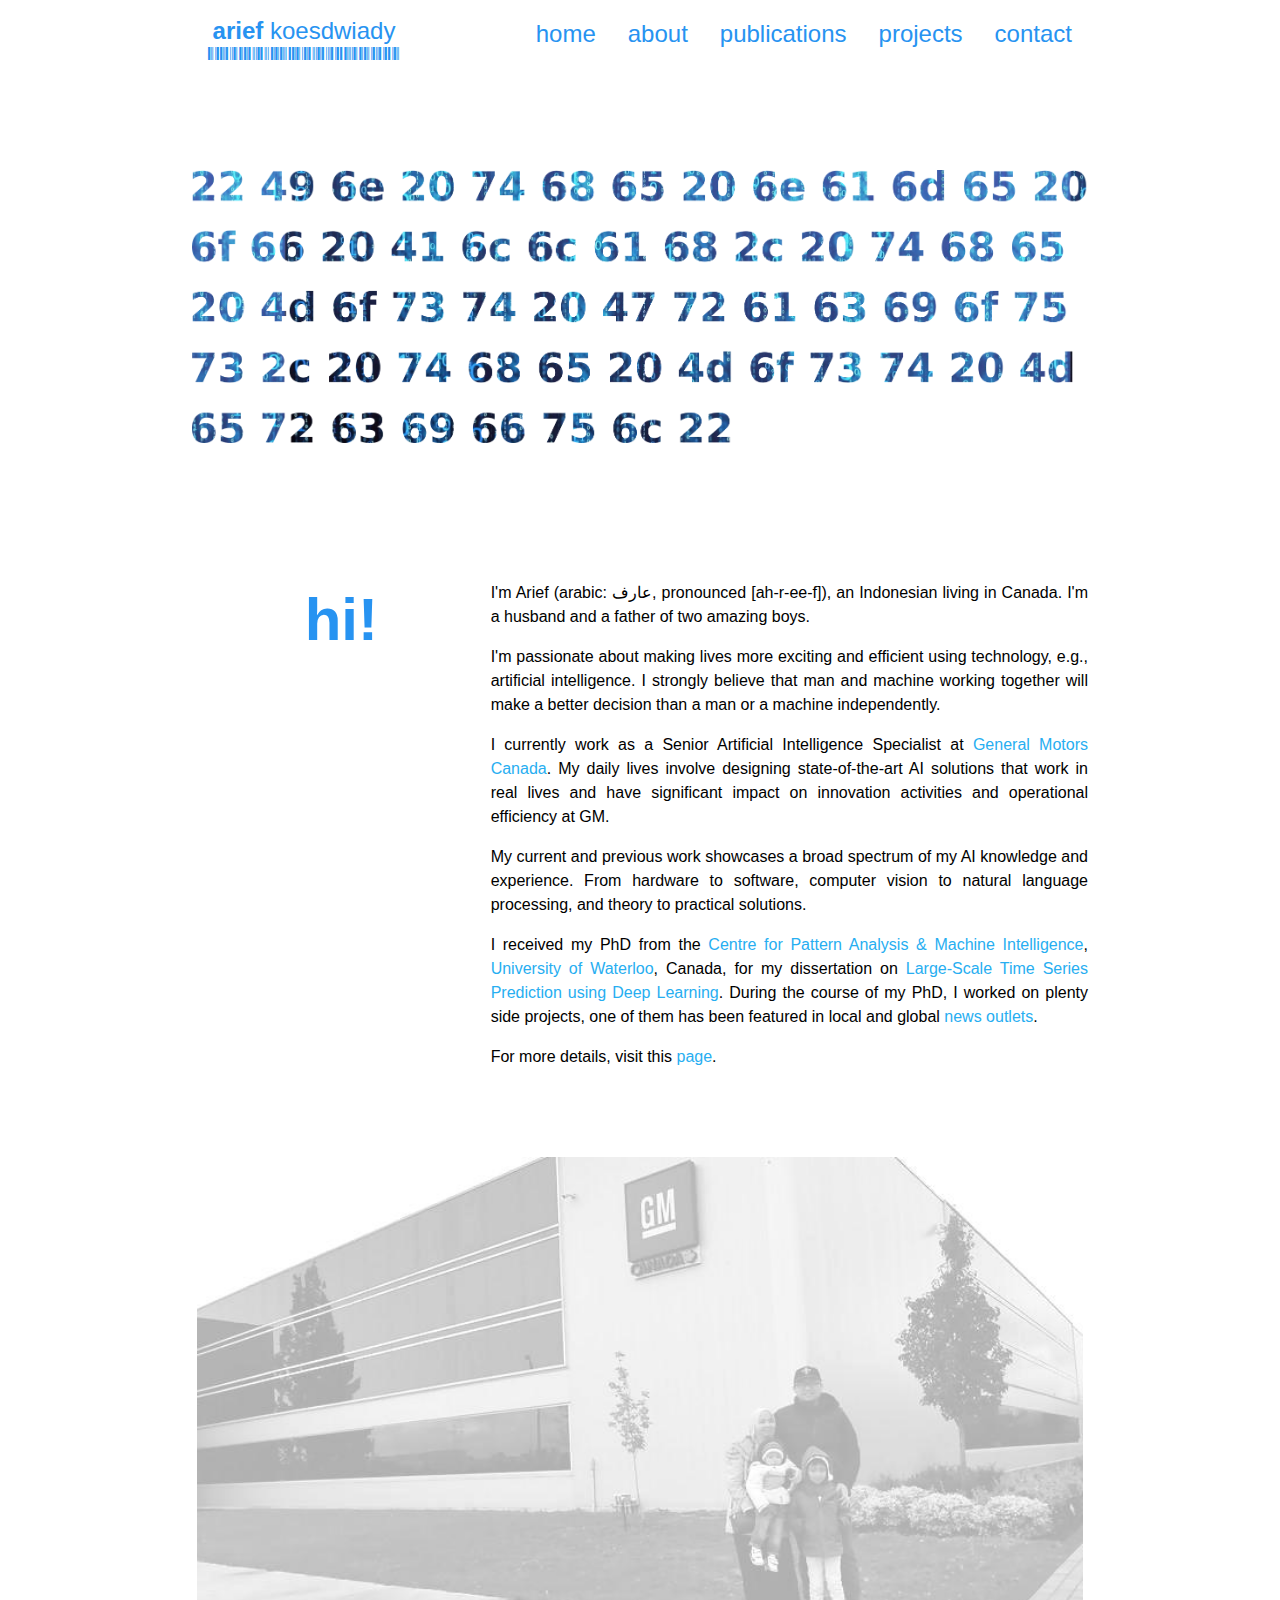
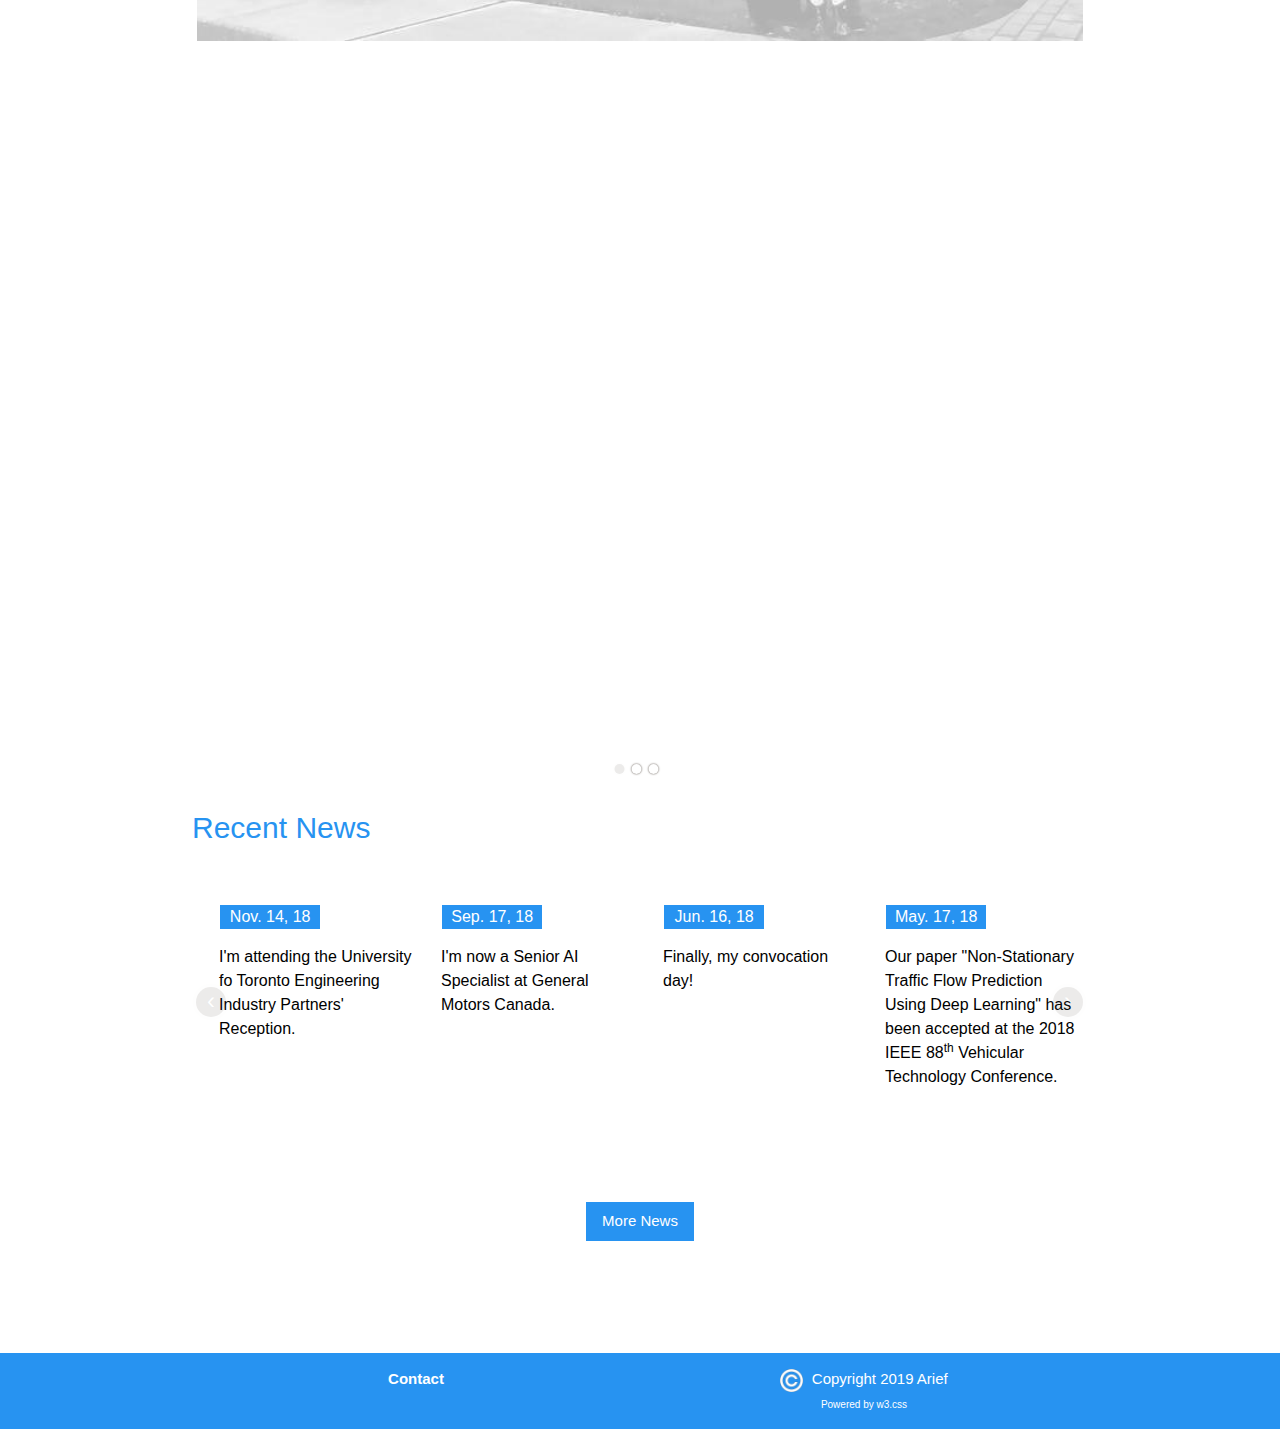
==== index.html @ 3acedc6a "added carousel" ====
<!DOCTYPE html>
<html lang="en">
<title>Arief's Personal Site</title>
<meta charset="UTF-8">
<meta content="width=device-width, initial-scale=1" name="viewport">
<link href="assets/img/pi.png" rel="icon">
<link href="assets/css/w3.css" rel="stylesheet">
<link href="assets/css/w3-theme-black.css" rel="stylesheet">
<link href="https://fonts.googleapis.com/css?family=Roboto+Condensed" rel="stylesheet">
<link crossorigin="anonymous" href="https://use.fontawesome.com/releases/v5.8.1/css/all.css"
      integrity="sha384-50oBUHEmvpQ+1lW4y57PTFmhCaXp0ML5d60M1M7uH2+nqUivzIebhndOJK28anvf" rel="stylesheet">
<link href="https://fonts.googleapis.com/css?family=Libre+Barcode+39" rel="stylesheet">
<link href="assets/css/jcarousel.responsive.css" rel="stylesheet">
<script type="text/javascript" src="assets/js/jquery.js"></script>
<script type="text/javascript" src="assets/js/jquery.jcarousel.min.js"></script>
<script type="text/javascript" src="assets/js/jcarousel.responsive.js"></script>
<style>
    html, body, h1, h2, h3, h4, h5, h6 {
        font-family: 'Montserrat', sans-serif;
    }

    body, html {
        height: 100%;
    }

    #logo {
        font-family: 'Libre Barcode 39', cursive;
    }

    #more {
        display: none;
    }

    .mySlides {
        display: none
    }
</style>

<body>

<div class="w3-top">
    <div class="w3-bar w3-theme-white w3-top w3-center w3-xlarge" style="height: 50pt">
        <a class="w3-bar-item w3-button w3-right hide-logo w3-hover-myblue4 w3-large w3-theme-white"
           href="javascript:void(0)" onclick="w3_open()" style="padding-top:12pt;"><i class="fas fa-bars"></i></a>
        <a class="w3-bar-item w3-button w3-theme-white w3-hover-myblue4 w3-xlarge" href="index.html"
           style="padding-top:10pt"><strong>arief</strong> koesdwiady
            <div id="logo" style="display: block; margin-top: -6pt">arief koesdwiady</div>
        </a>
        <a class="w3-bar-item w3-button hide-nav w3-hover-myblue4" href="contact.html"
           style="float:right; padding-top:12pt;">contact</a>
        <a class="w3-bar-item w3-button hide-nav w3-hover-myblue4" href="projects.html"
           style="float:right; padding-top:12pt;">projects</a>
        <a class="w3-bar-item w3-button hide-nav w3-hover-myblue4" href="publications.html"
           style="float:right; padding-top:12pt;">publications</a>
        <a class="w3-bar-item w3-button hide-nav w3-hover-myblue4 " href="about.html"
           style="float:right; padding-top:12pt;">about</a>
        <a class="w3-bar-item w3-button hide-nav w3-hover-myblue4 w3-myblue2" href="index.html"
           style="float:right; padding-top:12pt;">home</a>

    </div>
</div>

<nav class="w3-sidebar w3-bar-block w3-collapse w3-large w3-theme-whiteonblue w3-animate-left" id="mySidebar"
     style="z-index: 2">
    <a class="w3-right w3-xlarge w3-padding-large" href="javascript:void(0)" onclick="w3_close()" title="Close Menu">
        <i class="fas fa-times" style="color: white"></i>
    </a>
    <a class="w3-bar-item w3-button w3-hover-myblue4 w3-myblue2" href="index.html">home</a>
    <a class="w3-bar-item w3-button w3-hover-myblue4" href="about.html">about</a>
    <a class="w3-bar-item w3-button w3-hover-myblue4" href="publications.html">publications</a>
    <a class="w3-bar-item w3-button w3-hover-myblue4" href="projects.html">projects</a>
    <a class="w3-bar-item w3-button w3-hover-myblue4" href="contact.html">contact</a>
    <p class="w3-small" style="text-align: center; position:absolute; bottom:15%">
        <!--<strong style="margin-left:15px">Contact</strong><br><br>-->
        <a href="https://www.linkedin.com/in/ariefbarkahkoesdwiady/"><i class="fab fa-linkedin fa-2x"
                                                                        style="margin-left:30px;margin-right:15px"></i></a>
        <a href="https://www.facebook.com/abekatech"><i class="fab fa-facebook-square fa-2x"
                                                        style="margin-right:15px"></i></a>
        <a href="https://www.instagram.com/ariefbarkah/"><i class="fab fa-instagram fa-2x"
                                                            style="margin-right:15px"></i></a>
        <a href="mailto:arief.koesdwiady@gm.com?Subject=From%20the%20website"><i class="fas fa-envelope-square fa-2x"
                                                                                 style="margin-right:15px"></i></a>
        <br>
        <br>
    </p>
    <p class="w3-small" style="text-align: center; position:absolute; bottom:10%;">
        <img alt="copyright" src="assets/img/copyright.png" style="width: 5%; margin-right:5px;">
        Copyright 2019 arief<br>
        <a class="w3-tiny" href="https://www.w3schools.com/w3css/default.asp" style="text-decoration: none"
           target="_blank">
            Powered by w3.css</a>
    </p>
</nav>

<div class="w3-overlay w3-hide-large" id="myOverlay" onclick="w3_close()" style="cursor:pointer"
     title="close side menu">
</div>

<!--<div class="hero-image">-->
<!--&lt;!&ndash;<div class="hero-text">&ndash;&gt;-->
<!--&lt;!&ndash;&lt;!&ndash;<h1 id="banner" style="color: white"><strong>ARIEF KOESDWIADY</strong> </h1>&ndash;&gt;&ndash;&gt;-->
<!--&lt;!&ndash;<p id="binary">&ndash;&gt;-->
<!--&lt;!&ndash;<a href="http://www.unit-conversion.info/texttools/hexadecimal/" style="text-decoration: none" target="_blank">&ndash;&gt;-->
<!--&lt;!&ndash;22 49 6e 20 74 68 65 20 6e 61 6d 65 20 6f 66 20 41 6c 6c 61 <br>&ndash;&gt;-->
<!--&lt;!&ndash;68 2c 20 74 68 65 20 4d 6f 73 74 20 47 72 61 63 69 6f 75 73<br>&ndash;&gt;-->
<!--&lt;!&ndash;2c 20 74 68 65 20 4d 6f 73 74 20 4d 65 72 63 69 66 75 6c 22&ndash;&gt;-->
<!--&lt;!&ndash;</a>&ndash;&gt;-->
<!--&lt;!&ndash;</p>&ndash;&gt;-->
<!--&lt;!&ndash;</div>&ndash;&gt;-->
<!--</div>-->

<div class="w3-main">

    <!--<div class="w3-row">-->
    <div class="w3-row w3-container">
        <div class="w3-image" style="margin-top: 10%; margin-bottom: 10%">
            <img alt="bismillah" class="hero-background" src="./assets/img/bismillah.png" style="padding-top: 60pt">
        </div>
        <!--<div class="hero-image w3-margin-top">-->
        <!--</div>-->
    </div>
    <!--</div>-->


    <div class="w3-row w3-justify">
        <div class="w3-container">
            <div class="w3-row w3-padding-32">
                <div class="w3-col m4 l4">
                    <h1 class="w3-myblue2" style="font-size: 400%; text-align: center"><strong>hi!</strong></h1>
                </div>

                <div class="w3-col m8 8">
                    <p style="font-size: 16px">
                        I'm Arief (arabic: عارف, pronounced [ah-r-ee-f]), an Indonesian living in Canada. I'm a husband
                        and a
                        father of two amazing boys.
                    </p>
                    <p style="font-size: 16px">
                        I'm passionate about making lives more exciting and efficient using technology, e.g., artificial
                        intelligence.
                        I strongly believe that man and machine working together will make a better decision than a man
                        or a
                        machine independently.
                    </p>
                    <p style="font-size: 16px">
                        I currently work as a Senior Artificial Intelligence Specialist at <a class="w3-myblue3"
                                                                                              href="https://www.gm.ca/en/home.html"
                                                                                              style="text-decoration: none"
                                                                                              target=”_blank”>General
                        Motors
                        Canada</a>.
                        My daily lives involve designing state-of-the-art AI solutions that work in real lives and have
                        significant impact on innovation activities and operational efficiency at GM.
                    </p>
                    <p style="font-size: 16px">
                        My current and previous work showcases a broad spectrum of my AI knowledge and experience. From
                        hardware
                        to software, computer vision to natural language processing, and theory to practical solutions.
                    </p>
                    <p style="font-size: 16px">
                        I received my PhD from the <a class="w3-myblue3"
                                                      href="https://uwaterloo.ca/centre-pattern-analysis-machine-intelligence/"
                                                      style="text-decoration: none" target=”_blank”>Centre for Pattern
                        Analysis
                        & Machine Intelligence</a>, <a class="w3-myblue3" href="https://uwaterloo.ca/"
                                                       style="text-decoration: none" target=”_blank”>University of
                        Waterloo</a>,
                        Canada, for my dissertation on <a class="w3-myblue3"
                                                          href="https://uwspace.uwaterloo.ca/handle/10012/13168"
                                                          style="text-decoration: none" target=”_blank”>
                        Large-Scale Time Series
                        Prediction using Deep Learning</a>.
                        During the course of my PhD, I worked on plenty side projects, one of them has been featured in
                        local
                        and global <a class="w3-myblue3"
                                      href="http://www.google.com/search?q=arief+koesdwiady+distracted+driving"
                                      style="text-decoration: none" target=”_blank”>news outlets</a>.
                    </p>
                    <p style="font-size: 16px">
                        For more details, visit this <a class="w3-myblue3" href="about.html"
                                                        style="text-decoration: none">page</a>.
                    </p>
                </div>
            </div>
        </div>
    </div>
    <!--<div class="w3-row w3-justify">-->
    <!--<div class="w3-container">-->
    <!--<div class="w3-content w3-section" style="max-width:500px; margin-top: 10%; margin-bottom: 10%">-->
    <!--<img class="mySlides" src="assets/img/at_gm_edited.jpg" style="height:300px">-->
    <!--<img class="mySlides" src="assets/img/arief_edited.jpg" style="height:300px">-->
    <!--<img class="mySlides" src="assets/img/arief2.jpg" style="height:300px">-->
    <!--</div>-->
    <!--</div>-->
    <!--</div>-->
    <div class="w3-container">
        <div class="jcarousel-wrapper" id="heroes">
            <div class="jcarousel" id="heroes2">
                <ul>
                    <li><img src="assets/img/at_gm_edited.jpg" style="width: 100%; height:auto;margin-left: auto;margin-right: auto;" alt=""></li>
                    <li><img src="assets/img/salju.jpg" style="width: 100%; height:auto;margin-left: auto;margin-right: auto;" alt=""></li>
                    <li><img src="assets/img/abk_guitar.png" style="width: 100%; height:auto;margin-left: auto;margin-right: auto;" alt=""></li>
                </ul>
            </div>
            <!--<a href="#" class="jcarousel-control-prev">&lsaquo;</a>-->
            <!--<a href="#" class="jcarousel-control-next">&rsaquo;</a>-->

            <p class="jcarousel-pagination"></p>
        </div>

    </div>
    <div class="w3-container w3-padding-32">
        <h2 class="my-h2 w3-myblue2">Recent News</h2>
        <div class="jcarousel-wrapper" id="news">
            <div class="jcarousel">
                <ul>
                    <li>
                        <p style="padding-left: 6%"><span class="news-date" style="font-size: 16px">Nov. 14, 18</span></p>
                        <p class="news-content" style="font-size: 16px">I'm attending the University fo Toronto Engineering Industry Partners' Reception.</p>
                    <li>
                        <p style="padding-left: 6%"><span class="news-date" style="font-size: 16px">Sep. 17, 18</span></p>
                        <p class="news-content" style="font-size: 16px">I'm now a Senior AI Specialist at General Motors Canada.</p>
                    </li>
                    <li>
                        <p style="padding-left: 6%"><span class="news-date" style="font-size: 16px">Jun. 16, 18</span></p>
                        <p class="news-content" style="font-size: 16px">Finally, my convocation day!</p>
                    </li>
                    <li>
                        <p style="padding-left: 6%"><span class="news-date" style="font-size: 16px">May. 17, 18</span></p>
                        <p class="news-content" style="font-size: 16px">Our paper "Non-Stationary Traffic Flow Prediction Using Deep Learning" has been accepted at the 2018 IEEE 88<sup>th</sup> Vehicular Technology Conference.</p>
                    </li>
                    <li>
                        <p style="padding-left: 6%"><span class="news-date" style="font-size: 16px">May. 17, 18</span></p>
                        <p class="news-content" style="font-size: 16px">Our paper "Predicting Steering Actions for Self-Driving Cars Through Deep Learning" has been accepted at the 2018 IEEE 88<sup>th</sup> Vehicular Technology Conference.</p>
                    </li>
                    <li>
                        <p style="padding-left: 6%"><span class="news-date" style="font-size: 16px">Apr. 09, 18</span></p>
                        <p class="news-content"
                           style="font-size: 16px">I have successfully defended my PhD dissertation.</p>
                    </li>
                </ul>
            </div>

            <a href="#" class="jcarousel-control-prev">&lsaquo;</a>
            <a href="#" class="jcarousel-control-next">&rsaquo;</a>

            <!--<p class="jcarousel-pagination"></p>-->
        </div>

    </div>

    <!--<div class="w3-container">-->
    <!--<h1>Responsive Carousel</h1>-->


    <!--<p>This example shows how to implement a responsive carousel. Resize the browser window to see the effect.</p>-->

    <!---->
    <!--</div>-->

    <!--<div class="w3-row w3-center">-->
    <!--<div class="w3-col s12 l1"  style="padding-left: 1%" >-->
    <!--<div class="news-date" style="font-size: 16px"> April. 9, 2018-->
    <!--</div>-->
    <!--</div>-->
    <!--<div class="w3-col s12 l11"  style="padding-left: 2%">-->
    <!--<div class="news-content" style="font-size: 16px; text-align:left"> I have successfully defended my PhD dissertation.</div>-->
    <!--</div>-->
    <!--</div>-->
    <!--<div class="w3-row w3-center">-->
    <!--<div class="w3-col s12 l1"  style="padding-left: 1%" >-->
    <!--<div class="news-date" style="font-size: 16px"> Mar. 15, 2018-->
    <!--</div>-->
    <!--</div>-->
    <!--<div class="w3-col s12 l11"  style="padding-left: 2%">-->
    <!--<div class="news-content" style="font-size: 16px; text-align:left"> Our paper "Methods to Improve Multi-Step Time Series Prediction" has been accepted at the 2018 International Joint Conference on Neural Networks (IJCNN).-->
    <!--</div>-->
    <!--</div>-->
    <!--</div>-->
    <!--<div class="w3-row w3-center">-->
    <!--<div class="w3-col s12 l1"  style="padding-left: 1%" >-->
    <!--<div class="news-date" style="font-size: 16px"> Mar. 1, 2018-->
    <!--</div>-->
    <!--</div>-->
    <!--<div class="w3-col s12 l11"  style="padding-left: 2%">-->
    <!--<div class="news-content" style="font-size: 16px; text-align:left"> I join General Motors Canada as AI Specialist while finishing my PhD.</div>-->
    <!--</div>-->
    <!--</div>-->
    <!--<div class="w3-row w3-center">-->
    <!--<div class="w3-col s12 l1"  style="padding-left: 1%" >-->
    <!--<div class="news-date" style="font-size: 16px"> Feb. 1, 2017-->
    <!--</div>-->
    <!--</div>-->
    <!--<div class="w3-col s12 l11"  style="padding-left: 2%">-->
    <!--<div class="news-content" style="font-size: 16px; text-align:left"> I have been awarded a Faculty of Engineering Award for my performance in the previous term.</div>-->
    <!--</div>-->
    <!--</div>-->
    <!--<div class="w3-row w3-center">-->
    <!--<div class="w3-col s12 l1"  style="padding-left: 1%" >-->
    <!--<div class="news-date" style="font-size: 16px"> Oct. 20, 2016-->
    <!--</div>-->
    <!--</div>-->
    <!--<div class="w3-col s12 l11"  style="padding-left: 2%">-->
    <!--<div class="news-content" style="font-size: 16px; text-align:left"> I have been awarded a Faculty of Engineering Award for my performance in the previous term.</div>-->
    <!--</div>-->
    <!--</div>-->

    <div class="w3-center w3-padding-16">
        <a class="w3-button w3-hover-border-white w3-theme-whiteonblue" href="news.html">More News</a>
    </div>
</div>


<!--<div class="w3-bottom">-->
<div class="w3-container" style="opacity:0">
    <p>This is my transparent footer</p>
</div>
<div class="footer">
    <div class="w3-row w3-theme-whiteonblue w3-bottom" style="position: absolute">
        <div class="w3-container">
            <div class="w3-col w3-half">
                <p style="text-align: center">
                    <strong>Contact</strong><br>
                    <a href="https://www.linkedin.com/in/ariefbarkahkoesdwiady/"><i class="fab fa-linkedin fa-2x"
                                                                                    style="margin-right:15px; margin-left:12px"></i></a>
                    <a href="https://www.facebook.com/abekatech"><i class="fab fa-facebook-square fa-2x"
                                                                    style="margin-right:15px"></i></a>
                    <a href="https://www.instagram.com/ariefbarkah/"><i class="fab fa-instagram fa-2x"
                                                                        style="margin-right:15px"></i></a>
                    <a href="mailto:arief.koesdwiady@gm.com?Subject=From%20the%20website"><i
                            class="fas fa-envelope-square fa-2x" style="margin-right:15px"></i></a>
                </p>
            </div>
            <div class="w3-col w3-half">
                <p style="text-align: center">
                    <img alt="copyright" src="assets/img/copyright.png" style="width: 5%; margin-right:5px;">
                    Copyright 2019 Arief<br>
                    <a class="w3-tiny" href="https://www.w3schools.com/w3css/default.asp"
                       style="text-decoration: none"
                       target="_blank">
                        Powered by w3.css</a>
                </p>
            </div>
        </div>
    </div>
</div>
<!--<footer id="myFooter">-->
<!---->
<!--</footer>-->
<!--</div>-->

<script src="assets/js/arief.js"></script>

</body>
</html>
---- assets/css/w3-theme-black.css ----
.w3-theme-l6 {
    color: #000 !important;
    background-color: #ffffff !important
}

.w3-theme-l5 {
    color: #000 !important;
    background-color: #f0f0f0 !important
}

.w3-theme-l4 {
    color: #000 !important;
    background-color: #cccccc !important
}

.w3-theme-l3 {
    color: #fff !important;
    background-color: #999999 !important
}

.w3-theme-l2 {
    color: #fff !important;
    background-color: #666666 !important
}

.w3-theme-l1 {
    color: #fff !important;
    background-color: #333333 !important
}

.w3-theme-d1 {
    color: #fff !important;
    background-color: #000000 !important
}

.w3-theme-d2 {
    color: #fff !important;
    background-color: #000000 !important
}

.w3-theme-d3 {
    color: #fff !important;
    background-color: #000000 !important
}

.w3-theme-d4 {
    color: #fff !important;
    background-color: #000000 !important
}

.w3-theme-d5 {
    color: #fff !important;
    background-color: #000000 !important
}

.w3-theme-light {
    color: #000 !important;
    background-color: #f0f0f0 !important
}

.w3-theme-white {
    color: #2793f1 !important;
    background-color: #ffffff !important
}

.w3-theme-whiteonblue {
    color: #ffffff !important;
    background-color: #2793f1 !important
}

.w3-theme-dark {
    color: #fff !important;
    background-color: #000000 !important
}

.w3-theme-action {
    color: #fff !important;
    background-color: #000000 !important
}

.w3-theme {
    color: #fff !important;
    background-color: #000000 !important
}

.w3-text-theme {
    color: #000000 !important
}

.w3-border-theme {
    border-color: #000000 !important
}

.w3-hover-theme:hover {
    color: #fff !important;
    background-color: #000000 !important
}

.w3-hover-text-theme:hover {
    color: #000000 !important
}

.w3-hover-border-theme:hover {
    border-color: #000000 !important
}

.w3-theme-myblue {
    color: #fff !important;
    background-color: #030361 !important
}

.w3-theme-myblue2 {
    color: #fff !important;
    background-color: #2793f1 !important
}

.w3-theme-myblack {
    color: #ffffff !important;
    background-color: #000000 !important
}

.w3-theme-myblack2 {
    color: #2793f1 !important;
    background-color: #000000 !important
}
---- assets/css/jcarousel.responsive.css ----
.jcarousel-wrapper {
    margin: 20px auto;
    position: relative;
    border: 4px solid #ffffff;
    -webkit-border-radius: 5px;
    -moz-border-radius: 5px;
    border-radius: 5px;
    -webkit-box-shadow: 0 0 1px #fff;
    -moz-box-shadow: 0 0 1px #fff;
    box-shadow: 0 0 1px #fff;
}
/** Carousel **/

.jcarousel {
    position: relative;
    overflow: hidden;
    /*width: 100%;*/
}

.jcarousel ul {
    width: 10000em;
    position: relative;
    list-style: none;
    /*margin-left: 40px;*/
    padding-left: 10%;
    padding-right: 10%;
}

.jcarousel li {
    width: 200px;
    float: left;
    border: 1px solid #ffffff;
    -moz-box-sizing: border-box;
    -webkit-box-sizing: border-box;
    box-sizing: border-box;
}

/*.jcarousel img {*/
    /*display: block;*/
    /*max-width: 100%;*/
    /*height: 100% !important;*/
/*}*/

/** Carousel Controls **/

.jcarousel-control-prev,
.jcarousel-control-next {
    position: absolute;
    top: 50%;
    margin-top: -15px;
    width: 30px;
    height: 30px;
    text-align: center;
    background: #4E443C;
    color: #fff;
    text-decoration: none;
    text-shadow: 0 0 1px #000;
    font: 24px/27px Arial, sans-serif;
    -webkit-border-radius: 30px;
    -moz-border-radius: 30px;
    border-radius: 30px;
    -webkit-box-shadow: 0 0 4px #F0EFE7;
    -moz-box-shadow: 0 0 4px #F0EFE7;
    box-shadow: 0 0 4px #F0EFE7;
    opacity: 0.1;
}

.jcarousel-control-prev {
    /*left: 15px;*/
}

.jcarousel-control-next {
    right: 1px;
}

/** Carousel Pagination **/

.jcarousel-pagination {
    position: absolute;
    bottom: -40px;
    left: 50%;
    -webkit-transform: translate(-50%, 0);
    -ms-transform: translate(-50%, 0);
    transform: translate(-50%, 0);
    margin: 0;
}

.jcarousel-pagination a {
    text-decoration: none;
    display: inline-block;

    font-size: 11px;
    height: 10px;
    width: 10px;
    line-height: 10px;

    background: #fff;
    color: #4E443C;
    border-radius: 10px;
    text-indent: -9999px;

    margin-right: 7px;


    -webkit-box-shadow: 0 0 2px #4E443C;
    -moz-box-shadow: 0 0 2px #4E443C;
    box-shadow: 0 0 2px #4E443C;
}

.jcarousel-pagination a.active {
    background: #4E443C;
    color: #fff;
    opacity: 0.1;

    -webkit-box-shadow: 0 0 2px #F0EFE7;
    -moz-box-shadow: 0 0 2px #F0EFE7;
    box-shadow: 0 0 2px #F0EFE7;
}


#heroes .jcarousel-wrapper {
    margin: 20px auto;
    position: relative;
    border: 10px solid #fff;
    width: 100%;
    height: auto;

    -webkit-border-radius: 5px;
    -moz-border-radius: 5px;
    border-radius: 5px;
    -webkit-box-shadow: 0 0 2px #999;
    -moz-box-shadow: 0 0 2px #999;
    box-shadow: 0 0 2px #999;
}
/** Carousel **/

#heroes2 .jcarousel {
    position: relative;
    overflow: hidden;
}

#heroes2 .jcarousel ul {
    width: 10000em;
    position: relative;
    list-style: none;
    margin: 0;
    padding: 0;
}

#heroes2 .jcarousel li {
    float: left;
}

/*#heroes2 .jcarousel img {*/
    /*display: block;*/
    /*margin-left: auto;*/
    /*margin-right: auto;*/

    /*!*max-width: 100%;*!*/
    /*!*height: 100% !important;*!*/
/*}*/

/** Carousel Controls **/

/*#heroes2 .jcarousel-control-prev,*/
/*#heroes2 .jcarousel-control-next {*/
/*position: absolute;*/
/*top: 200px;*/
/*width: 30px;*/
/*height: 30px;*/
/*text-align: center;*/
/*background: #4E443C;*/
/*color: #fff;*/
/*text-decoration: none;*/
/*text-shadow: 0 0 1px #000;*/
/*font: 24px/27px Arial, sans-serif;*/
/*-webkit-border-radius: 30px;*/
/*-moz-border-radius: 30px;*/
/*border-radius: 30px;*/
/*-webkit-box-shadow: 0 0 2px #999;*/
/*-moz-box-shadow: 0 0 2px #999;*/
/*box-shadow: 0 0 2px #999;*/
/*}*/

/*#heroes .jcarousel-control-prev {*/
/*left: -50px;*/
/*}*/

/*#heroes .jcarousel-control-next {*/
/*right: -50px;*/
/*}*/

/*#heroes .jcarousel-control-prev:hover span,*/
/*#heroes .jcarousel-control-next:hover span {*/
/*display: block;*/
/*}*/

/*#heroes .jcarousel-control-prev.inactive,*/
/*#heroes .jcarousel-control-next.inactive {*/
/*opacity: .5;*/
/*cursor: default;*/
/*}*/

/*!** Carousel Pagination **!*/

/*#heroes .jcarousel-pagination {*/
/*position: absolute;*/
/*bottom: 0;*/
/*left: 15px;*/
/*}*/

/*#heroes .jcarousel-pagination a {*/
/*text-decoration: none;*/
/*display: inline-block;*/

/*font-size: 11px;*/
/*line-height: 14px;*/
/*min-width: 14px;*/

/*background: #fff;*/
/*color: #4E443C;*/
/*border-radius: 14px;*/
/*padding: 3px;*/
/*text-align: center;*/

/*margin-right: 2px;*/

/*opacity: .75;*/
/*}*/

/*#heroes .jcarousel-pagination a.active {*/
/*background: #4E443C;*/
/*color: #fff;*/
/*opacity: 1;*/
/*text-shadow: 0 -1px 0 rgba(0, 0, 0, 0.75);*/
/*}*/
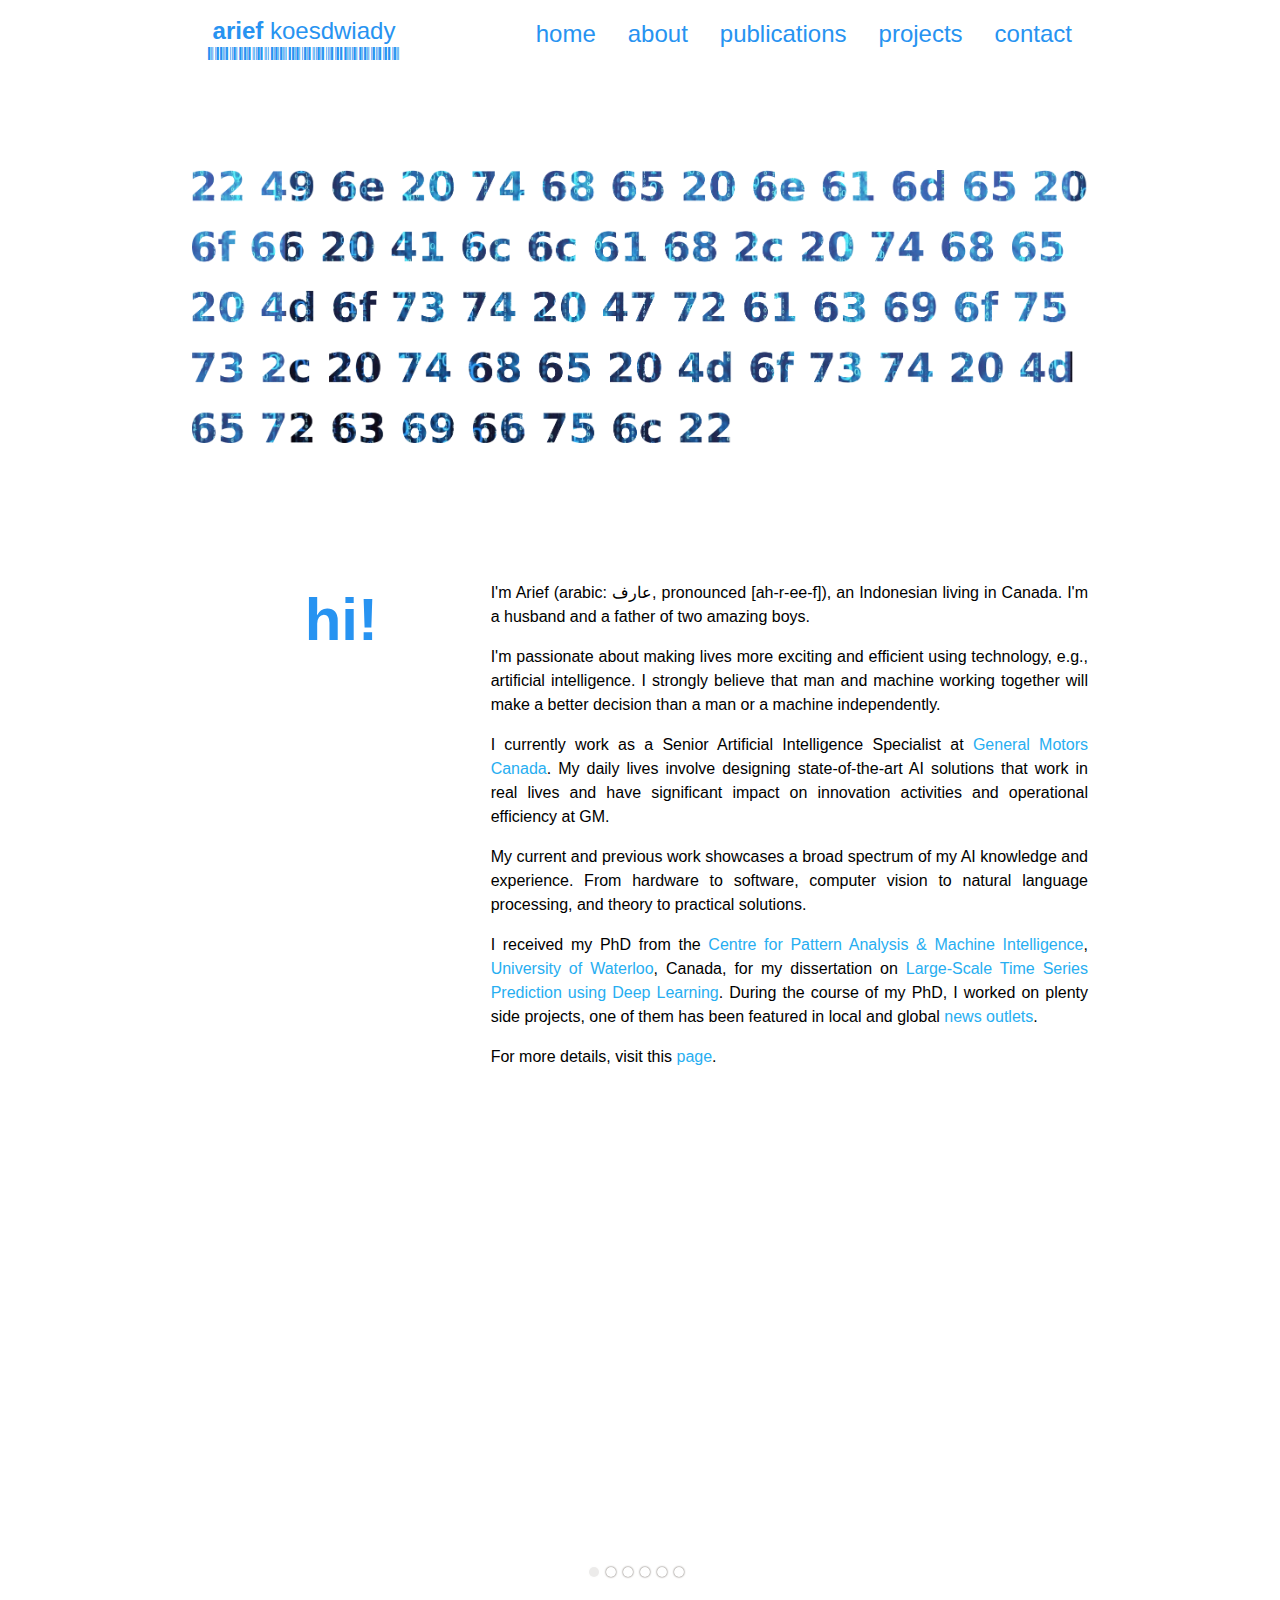
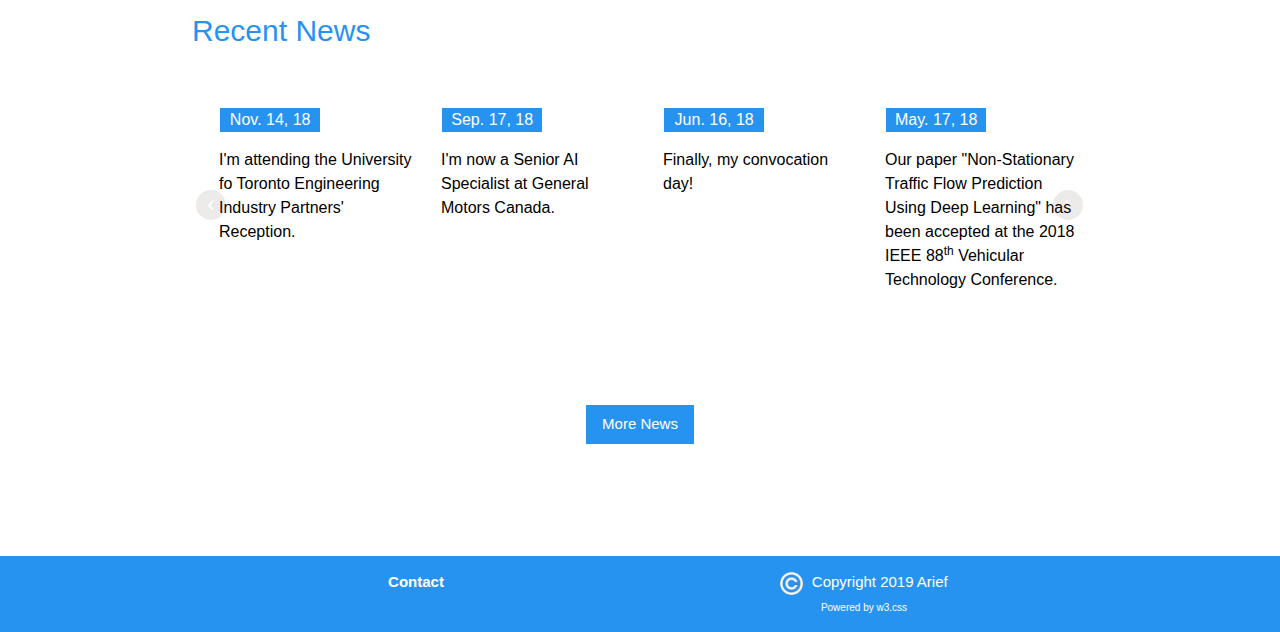
==== commit a94298e3: "added some images" ====
--- a/index.html
+++ b/index.html
@@ -197,9 +197,12 @@
         <div class="jcarousel-wrapper" id="heroes">
             <div class="jcarousel" id="heroes2">
                 <ul>
-                    <li><img src="assets/img/at_gm_edited.jpg" style="width: 100%; height:auto;margin-left: auto;margin-right: auto;" alt=""></li>
-                    <li><img src="assets/img/salju.jpg" style="width: 100%; height:auto;margin-left: auto;margin-right: auto;" alt=""></li>
-                    <li><img src="assets/img/abk_guitar.png" style="width: 100%; height:auto;margin-left: auto;margin-right: auto;" alt=""></li>
+                    <li><img src="assets/img/gm.png" style="width: 100%; height:auto;margin-left: auto;margin-right: auto;" alt=""></li>
+                    <li><img src="assets/img/ottawa.png" style="width: 100%; height:auto;margin-left: auto;margin-right: auto;" alt=""></li>
+                    <li><img src="assets/img/guitar.png" style="width: 100%; height:auto;margin-left: auto;margin-right: auto;" alt=""></li>
+                    <li><img src="assets/img/toronto.png" style="width: 100%; height:auto;margin-left: auto;margin-right: auto;" alt=""></li>
+                    <li><img src="assets/img/wcci.png" style="width: 100%; height:auto;margin-left: auto;margin-right: auto;" alt=""></li>
+                    <li><img src="assets/img/snow.png" style="width: 100%; height:auto;margin-left: auto;margin-right: auto;" alt=""></li>
                 </ul>
             </div>
             <!--<a href="#" class="jcarousel-control-prev">&lsaquo;</a>-->
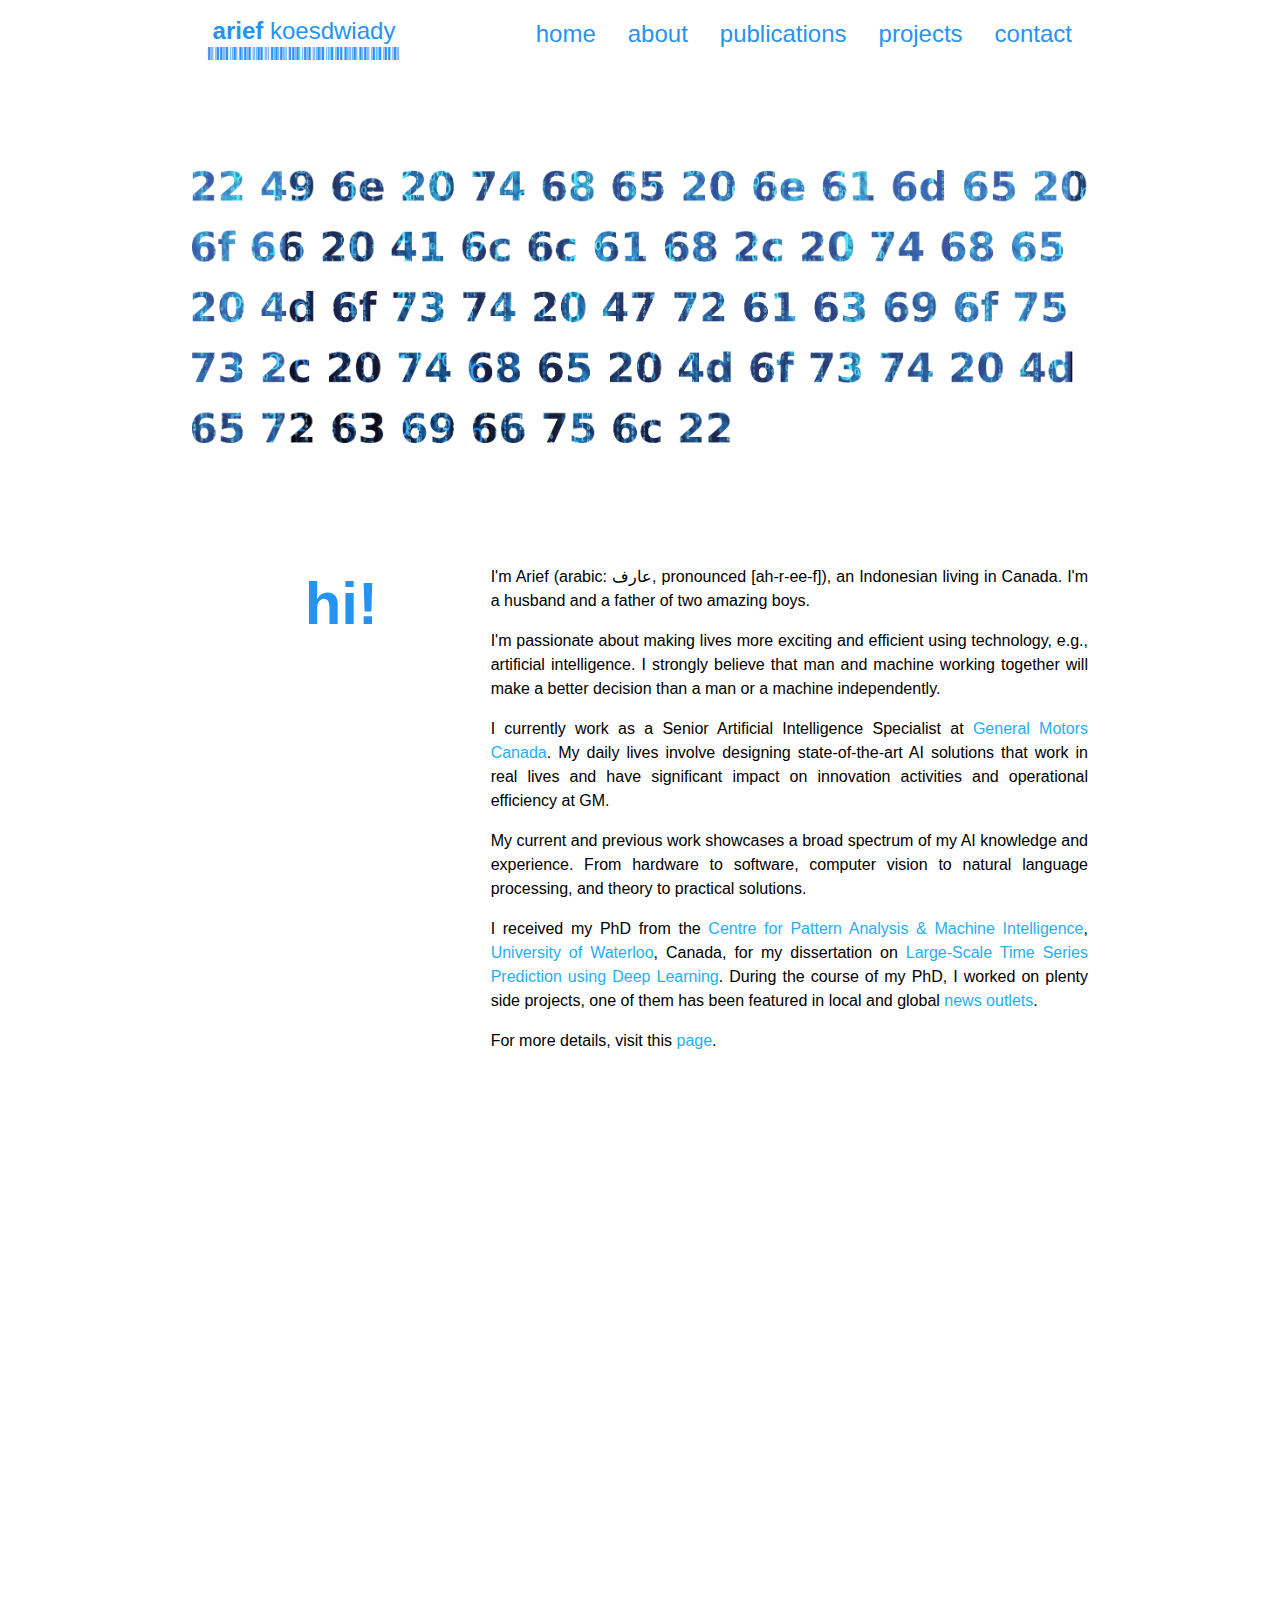
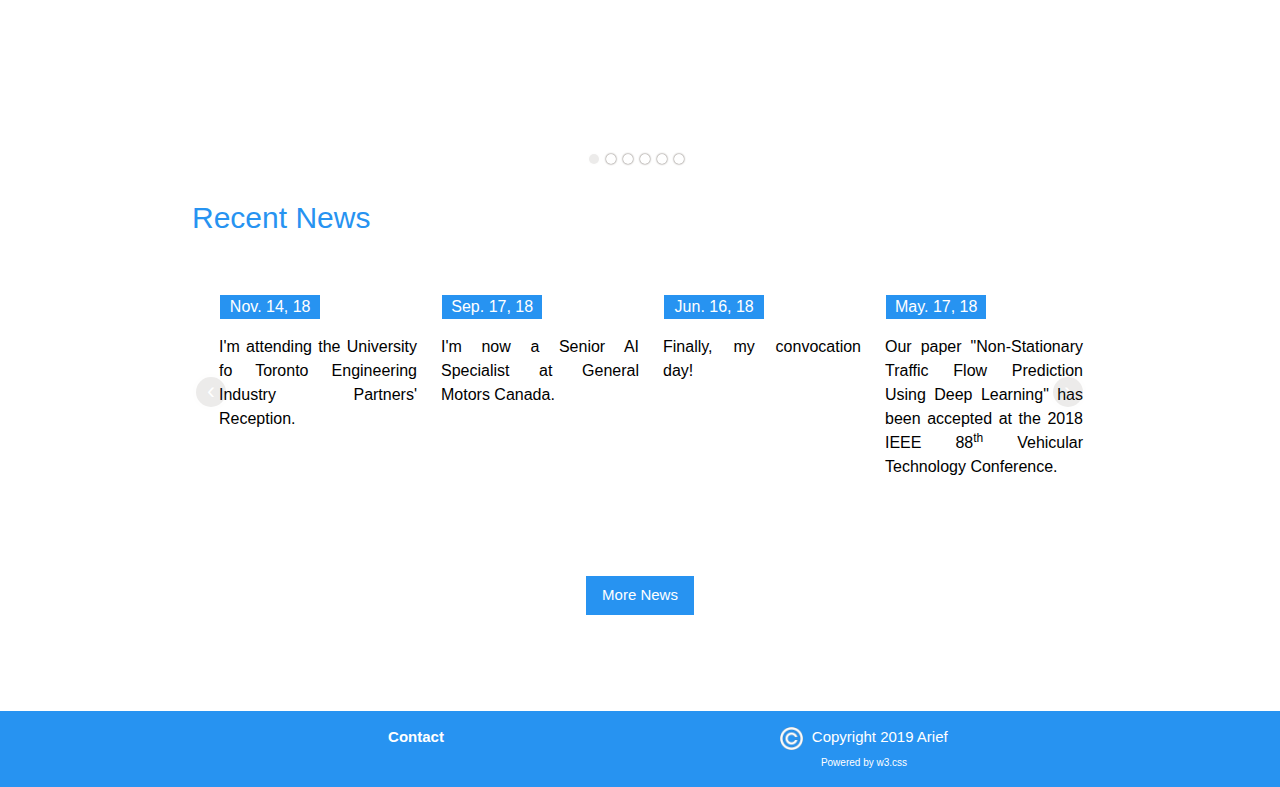
==== commit 8fe95d00: "modified theme" ====
--- a/index.html
+++ b/index.html
@@ -70,7 +70,8 @@
     <a class="w3-bar-item w3-button w3-hover-myblue4" href="publications.html">publications</a>
     <a class="w3-bar-item w3-button w3-hover-myblue4" href="projects.html">projects</a>
     <a class="w3-bar-item w3-button w3-hover-myblue4" href="contact.html">contact</a>
-    <p class="w3-small" style="text-align: center; position:absolute; bottom:15%">
+
+    <p class="w3-small" style="text-align: center">
         <!--<strong style="margin-left:15px">Contact</strong><br><br>-->
         <a href="https://www.linkedin.com/in/ariefbarkahkoesdwiady/"><i class="fab fa-linkedin fa-2x"
                                                                         style="margin-left:30px;margin-right:15px"></i></a>
@@ -83,13 +84,14 @@
         <br>
         <br>
     </p>
-    <p class="w3-small" style="text-align: center; position:absolute; bottom:10%;">
+    <p class="w3-small" style="text-align: center">
         <img alt="copyright" src="assets/img/copyright.png" style="width: 5%; margin-right:5px;">
         Copyright 2019 arief<br>
         <a class="w3-tiny" href="https://www.w3schools.com/w3css/default.asp" style="text-decoration: none"
            target="_blank">
             Powered by w3.css</a>
     </p>
+
 </nav>
 
 <div class="w3-overlay w3-hide-large" id="myOverlay" onclick="w3_close()" style="cursor:pointer"
@@ -124,7 +126,7 @@
 
     <div class="w3-row w3-justify">
         <div class="w3-container">
-            <div class="w3-row w3-padding-32">
+            <div class="w3-row w3-padding-16">
                 <div class="w3-col m4 l4">
                     <h1 class="w3-myblue2" style="font-size: 400%; text-align: center"><strong>hi!</strong></h1>
                 </div>
@@ -182,18 +184,18 @@
                     </p>
                 </div>
             </div>
-        </div>
-    </div>
-    <!--<div class="w3-row w3-justify">-->
-    <!--<div class="w3-container">-->
-    <!--<div class="w3-content w3-section" style="max-width:500px; margin-top: 10%; margin-bottom: 10%">-->
-    <!--<img class="mySlides" src="assets/img/at_gm_edited.jpg" style="height:300px">-->
-    <!--<img class="mySlides" src="assets/img/arief_edited.jpg" style="height:300px">-->
-    <!--<img class="mySlides" src="assets/img/arief2.jpg" style="height:300px">-->
-    <!--</div>-->
-    <!--</div>-->
-    <!--</div>-->
-    <div class="w3-container">
+        <!--</div>-->
+    <!--</div>-->
+    <!--&lt;!&ndash;<div class="w3-row w3-justify">&ndash;&gt;-->
+    <!--&lt;!&ndash;<div class="w3-container">&ndash;&gt;-->
+    <!--&lt;!&ndash;<div class="w3-content w3-section" style="max-width:500px; margin-top: 10%; margin-bottom: 10%">&ndash;&gt;-->
+    <!--&lt;!&ndash;<img class="mySlides" src="assets/img/at_gm_edited.jpg" style="height:300px">&ndash;&gt;-->
+    <!--&lt;!&ndash;<img class="mySlides" src="assets/img/arief_edited.jpg" style="height:300px">&ndash;&gt;-->
+    <!--&lt;!&ndash;<img class="mySlides" src="assets/img/arief2.jpg" style="height:300px">&ndash;&gt;-->
+    <!--&lt;!&ndash;</div>&ndash;&gt;-->
+    <!--&lt;!&ndash;</div>&ndash;&gt;-->
+    <!--&lt;!&ndash;</div>&ndash;&gt;-->
+    <!--<div class="w3-container w3-padding-16">-->
         <div class="jcarousel-wrapper" id="heroes">
             <div class="jcarousel" id="heroes2">
                 <ul>
@@ -308,7 +310,7 @@
     <!--</div>-->
     <!--</div>-->
 
-    <div class="w3-center w3-padding-16">
+    <div class="w3-center">
         <a class="w3-button w3-hover-border-white w3-theme-whiteonblue" href="news.html">More News</a>
     </div>
 </div>
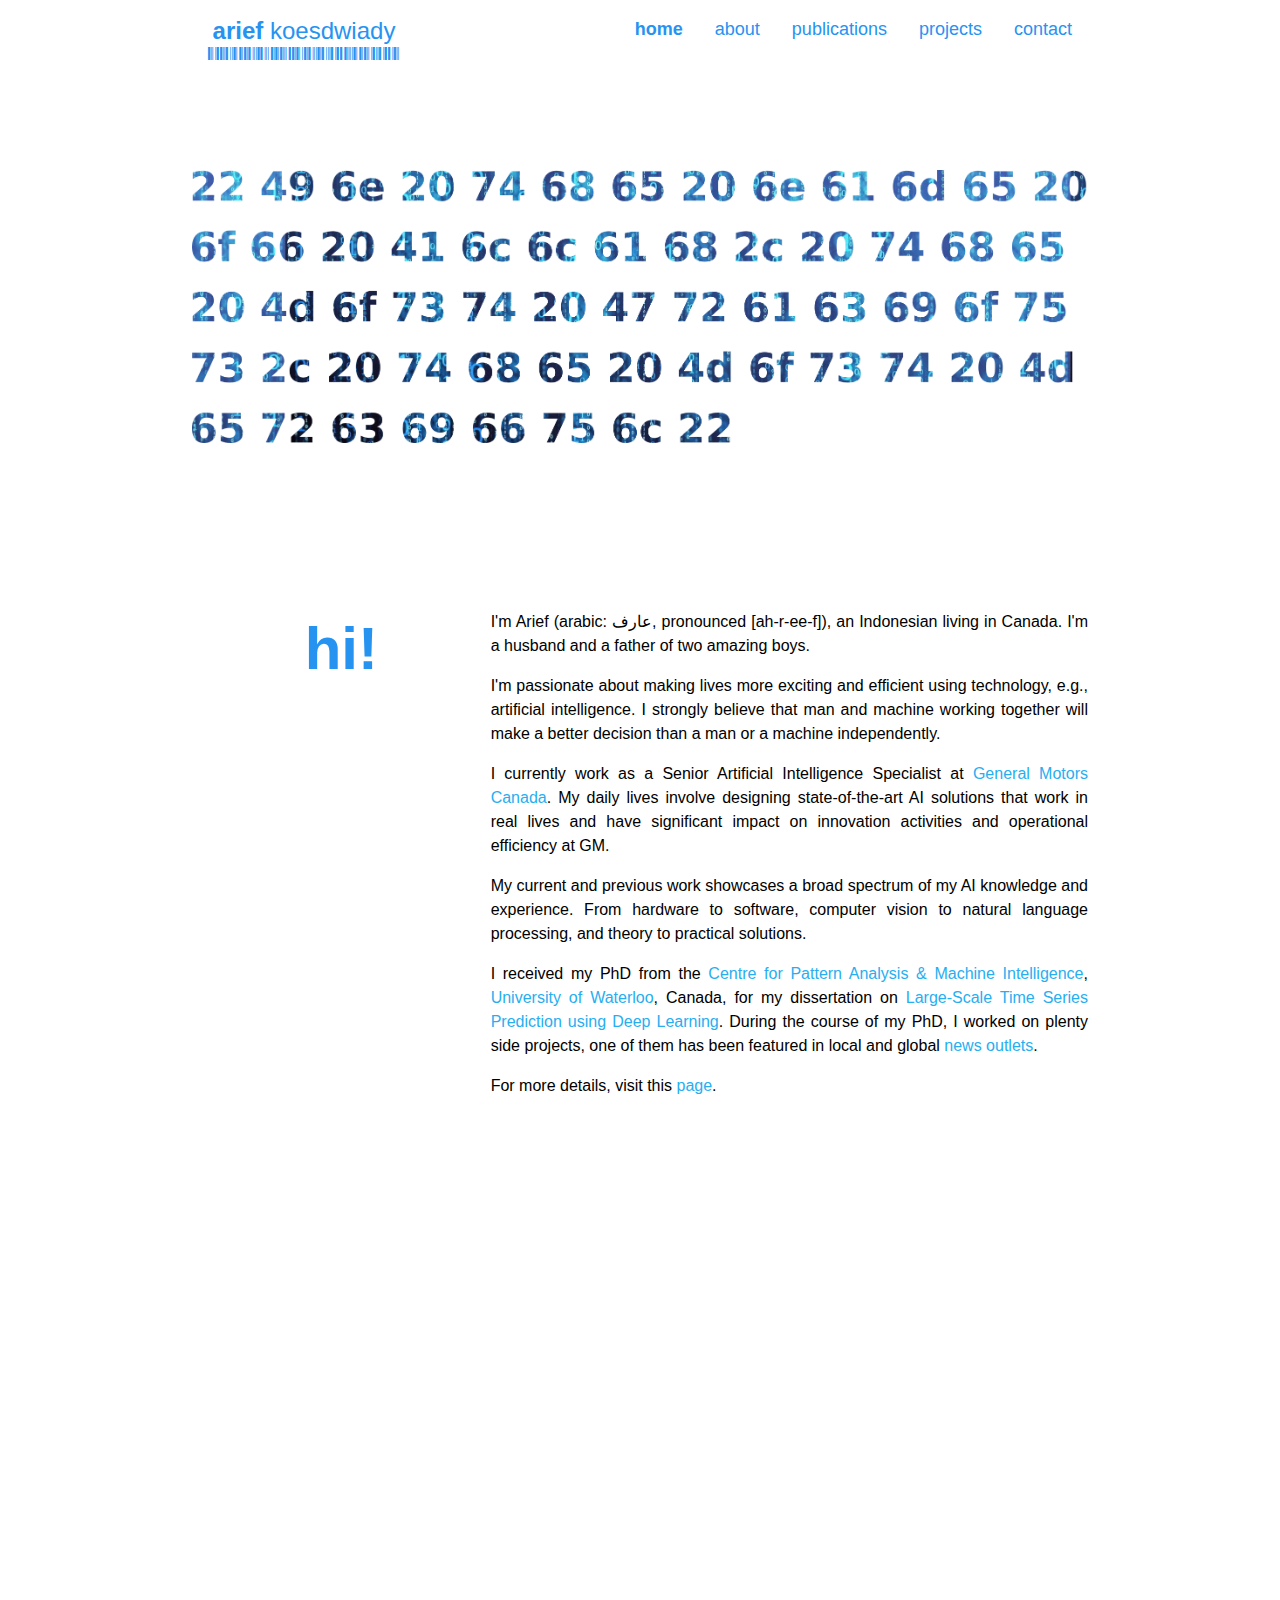
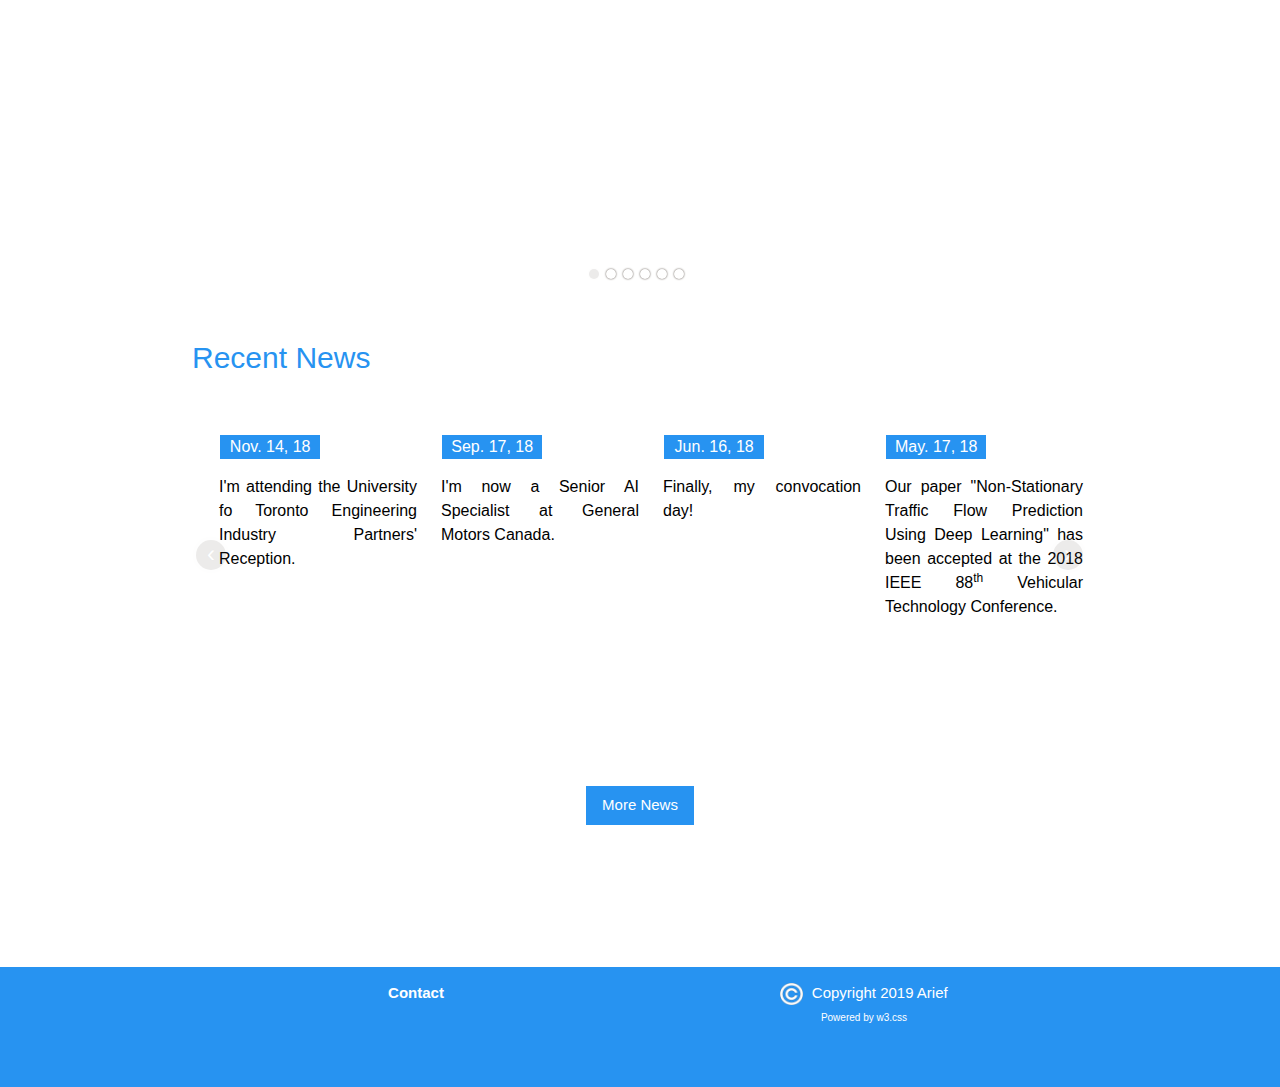
==== commit 53f1f804: "edited the bar" ====
--- a/index.html
+++ b/index.html
@@ -11,6 +11,7 @@
       integrity="sha384-50oBUHEmvpQ+1lW4y57PTFmhCaXp0ML5d60M1M7uH2+nqUivzIebhndOJK28anvf" rel="stylesheet">
 <link href="https://fonts.googleapis.com/css?family=Libre+Barcode+39" rel="stylesheet">
 <link href="assets/css/jcarousel.responsive.css" rel="stylesheet">
+<link href="assets/css/hover.css" rel="stylesheet">
 <script type="text/javascript" src="assets/js/jquery.js"></script>
 <script type="text/javascript" src="assets/js/jquery.jcarousel.min.js"></script>
 <script type="text/javascript" src="assets/js/jcarousel.responsive.js"></script>
@@ -39,23 +40,23 @@
 <body>
 
 <div class="w3-top">
-    <div class="w3-bar w3-theme-white w3-top w3-center w3-xlarge" style="height: 50pt">
-        <a class="w3-bar-item w3-button w3-right hide-logo w3-hover-myblue4 w3-large w3-theme-white"
+    <div class="w3-bar w3-theme-white w3-top w3-center w3-large" style="height: 50pt">
+        <a class="w3-bar-item w3-button w3-right hide-logo w3-hover-myblue22 w3-large w3-theme-white"
            href="javascript:void(0)" onclick="w3_open()" style="padding-top:12pt;"><i class="fas fa-bars"></i></a>
-        <a class="w3-bar-item w3-button w3-theme-white w3-hover-myblue4 w3-xlarge" href="index.html"
+        <a class="w3-bar-item w3-button w3-theme-white w3-hover-myblue22 w3-xlarge" href="index.html"
            style="padding-top:10pt"><strong>arief</strong> koesdwiady
             <div id="logo" style="display: block; margin-top: -6pt">arief koesdwiady</div>
         </a>
-        <a class="w3-bar-item w3-button hide-nav w3-hover-myblue4" href="contact.html"
-           style="float:right; padding-top:12pt;">contact</a>
-        <a class="w3-bar-item w3-button hide-nav w3-hover-myblue4" href="projects.html"
+        <a class="w3-bar-item w3-button hide-nav w3-hover-myblue2" href="contact.html"
+           style="float:right; padding-top:12pt">contact</a>
+        <a class="w3-bar-item w3-button hide-nav w3-hover-myblue2" href="projects.html"
            style="float:right; padding-top:12pt;">projects</a>
-        <a class="w3-bar-item w3-button hide-nav w3-hover-myblue4" href="publications.html"
+        <a class="w3-bar-item w3-button hide-nav w3-hover-myblue2" href="publications.html"
            style="float:right; padding-top:12pt;">publications</a>
-        <a class="w3-bar-item w3-button hide-nav w3-hover-myblue4 " href="about.html"
+        <a class="w3-bar-item w3-button hide-nav w3-hover-myblue2 " href="about.html"
            style="float:right; padding-top:12pt;">about</a>
-        <a class="w3-bar-item w3-button hide-nav w3-hover-myblue4 w3-myblue2" href="index.html"
-           style="float:right; padding-top:12pt;">home</a>
+        <a class="w3-bar-item w3-button hide-nav w3-hover-myblue2 w3-myblue2" href="index.html"
+           style="float:right; padding-top:12pt;font-weight: bold;">home</a>
 
     </div>
 </div>
@@ -65,11 +66,11 @@
     <a class="w3-right w3-xlarge w3-padding-large" href="javascript:void(0)" onclick="w3_close()" title="Close Menu">
         <i class="fas fa-times" style="color: white"></i>
     </a>
-    <a class="w3-bar-item w3-button w3-hover-myblue4 w3-myblue2" href="index.html">home</a>
-    <a class="w3-bar-item w3-button w3-hover-myblue4" href="about.html">about</a>
-    <a class="w3-bar-item w3-button w3-hover-myblue4" href="publications.html">publications</a>
-    <a class="w3-bar-item w3-button w3-hover-myblue4" href="projects.html">projects</a>
-    <a class="w3-bar-item w3-button w3-hover-myblue4" href="contact.html">contact</a>
+    <a class="w3-bar-item w3-button w3-hover-myblue2 w3-myblue2" href="index.html">home</a>
+    <a class="w3-bar-item w3-button w3-hover-myblue2" href="about.html">about</a>
+    <a class="w3-bar-item w3-button w3-hover-myblue2" href="publications.html">publications</a>
+    <a class="w3-bar-item w3-button w3-hover-myblue2" href="projects.html">projects</a>
+    <a class="w3-bar-item w3-button w3-hover-myblue2" href="contact.html">contact</a>
 
     <p class="w3-small" style="text-align: center">
         <!--<strong style="margin-left:15px">Contact</strong><br><br>-->
@@ -184,138 +185,138 @@
                     </p>
                 </div>
             </div>
-        <!--</div>-->
-    <!--</div>-->
-    <!--&lt;!&ndash;<div class="w3-row w3-justify">&ndash;&gt;-->
-    <!--&lt;!&ndash;<div class="w3-container">&ndash;&gt;-->
-    <!--&lt;!&ndash;<div class="w3-content w3-section" style="max-width:500px; margin-top: 10%; margin-bottom: 10%">&ndash;&gt;-->
-    <!--&lt;!&ndash;<img class="mySlides" src="assets/img/at_gm_edited.jpg" style="height:300px">&ndash;&gt;-->
-    <!--&lt;!&ndash;<img class="mySlides" src="assets/img/arief_edited.jpg" style="height:300px">&ndash;&gt;-->
-    <!--&lt;!&ndash;<img class="mySlides" src="assets/img/arief2.jpg" style="height:300px">&ndash;&gt;-->
-    <!--&lt;!&ndash;</div>&ndash;&gt;-->
-    <!--&lt;!&ndash;</div>&ndash;&gt;-->
-    <!--&lt;!&ndash;</div>&ndash;&gt;-->
-    <!--<div class="w3-container w3-padding-16">-->
-        <div class="jcarousel-wrapper" id="heroes">
-            <div class="jcarousel" id="heroes2">
-                <ul>
-                    <li><img src="assets/img/gm.png" style="width: 100%; height:auto;margin-left: auto;margin-right: auto;" alt=""></li>
-                    <li><img src="assets/img/ottawa.png" style="width: 100%; height:auto;margin-left: auto;margin-right: auto;" alt=""></li>
-                    <li><img src="assets/img/guitar.png" style="width: 100%; height:auto;margin-left: auto;margin-right: auto;" alt=""></li>
-                    <li><img src="assets/img/toronto.png" style="width: 100%; height:auto;margin-left: auto;margin-right: auto;" alt=""></li>
-                    <li><img src="assets/img/wcci.png" style="width: 100%; height:auto;margin-left: auto;margin-right: auto;" alt=""></li>
-                    <li><img src="assets/img/snow.png" style="width: 100%; height:auto;margin-left: auto;margin-right: auto;" alt=""></li>
-                </ul>
-            </div>
-            <!--<a href="#" class="jcarousel-control-prev">&lsaquo;</a>-->
-            <!--<a href="#" class="jcarousel-control-next">&rsaquo;</a>-->
-
-            <p class="jcarousel-pagination"></p>
-        </div>
-
+            <!--</div>-->
+            <!--</div>-->
+            <!--&lt;!&ndash;<div class="w3-row w3-justify">&ndash;&gt;-->
+            <!--&lt;!&ndash;<div class="w3-container">&ndash;&gt;-->
+            <!--&lt;!&ndash;<div class="w3-content w3-section" style="max-width:500px; margin-top: 10%; margin-bottom: 10%">&ndash;&gt;-->
+            <!--&lt;!&ndash;<img class="mySlides" src="assets/img/at_gm_edited.jpg" style="height:300px">&ndash;&gt;-->
+            <!--&lt;!&ndash;<img class="mySlides" src="assets/img/arief_edited.jpg" style="height:300px">&ndash;&gt;-->
+            <!--&lt;!&ndash;<img class="mySlides" src="assets/img/arief2.jpg" style="height:300px">&ndash;&gt;-->
+            <!--&lt;!&ndash;</div>&ndash;&gt;-->
+            <!--&lt;!&ndash;</div>&ndash;&gt;-->
+            <!--&lt;!&ndash;</div>&ndash;&gt;-->
+            <!--<div class="w3-container w3-padding-16">-->
+            <div class="jcarousel-wrapper" id="heroes">
+                <div class="jcarousel" id="heroes2">
+                    <ul>
+                        <li><img src="assets/img/gm.png" style="width: 100%; height:auto;margin-left: auto;margin-right: auto;" alt=""></li>
+                        <li><img src="assets/img/ottawa.png" style="width: 100%; height:auto;margin-left: auto;margin-right: auto;" alt=""></li>
+                        <li><img src="assets/img/guitar.png" style="width: 100%; height:auto;margin-left: auto;margin-right: auto;" alt=""></li>
+                        <li><img src="assets/img/toronto.png" style="width: 100%; height:auto;margin-left: auto;margin-right: auto;" alt=""></li>
+                        <li><img src="assets/img/wcci.png" style="width: 100%; height:auto;margin-left: auto;margin-right: auto;" alt=""></li>
+                        <li><img src="assets/img/snow.png" style="width: 100%; height:auto;margin-left: auto;margin-right: auto;" alt=""></li>
+                    </ul>
+                </div>
+                <!--<a href="#" class="jcarousel-control-prev">&lsaquo;</a>-->
+                <!--<a href="#" class="jcarousel-control-next">&rsaquo;</a>-->
+
+                <p class="jcarousel-pagination"></p>
+            </div>
+
+        </div>
+        <div class="w3-container w3-padding-32">
+            <h2 class="my-h2 w3-myblue2">Recent News</h2>
+            <div class="jcarousel-wrapper" id="news">
+                <div class="jcarousel">
+                    <ul>
+                        <li>
+                            <p style="padding-left: 6%"><span class="news-date" style="font-size: 16px">Nov. 14, 18</span></p>
+                            <p class="news-content" style="font-size: 16px">I'm attending the University fo Toronto Engineering Industry Partners' Reception.</p>
+                        <li>
+                            <p style="padding-left: 6%"><span class="news-date" style="font-size: 16px">Sep. 17, 18</span></p>
+                            <p class="news-content" style="font-size: 16px">I'm now a Senior AI Specialist at General Motors Canada.</p>
+                        </li>
+                        <li>
+                            <p style="padding-left: 6%"><span class="news-date" style="font-size: 16px">Jun. 16, 18</span></p>
+                            <p class="news-content" style="font-size: 16px">Finally, my convocation day!</p>
+                        </li>
+                        <li>
+                            <p style="padding-left: 6%"><span class="news-date" style="font-size: 16px">May. 17, 18</span></p>
+                            <p class="news-content" style="font-size: 16px">Our paper "Non-Stationary Traffic Flow Prediction Using Deep Learning" has been accepted at the 2018 IEEE 88<sup>th</sup> Vehicular Technology Conference.</p>
+                        </li>
+                        <li>
+                            <p style="padding-left: 6%"><span class="news-date" style="font-size: 16px">May. 17, 18</span></p>
+                            <p class="news-content" style="font-size: 16px">Our paper "Predicting Steering Actions for Self-Driving Cars Through Deep Learning" has been accepted at the 2018 IEEE 88<sup>th</sup> Vehicular Technology Conference.</p>
+                        </li>
+                        <li>
+                            <p style="padding-left: 6%"><span class="news-date" style="font-size: 16px">Apr. 09, 18</span></p>
+                            <p class="news-content"
+                               style="font-size: 16px">I have successfully defended my PhD dissertation.</p>
+                        </li>
+                    </ul>
+                </div>
+
+                <a href="#" class="jcarousel-control-prev">&lsaquo;</a>
+                <a href="#" class="jcarousel-control-next">&rsaquo;</a>
+
+                <!--<p class="jcarousel-pagination"></p>-->
+            </div>
+
+        </div>
+
+        <!--<div class="w3-container">-->
+        <!--<h1>Responsive Carousel</h1>-->
+
+
+        <!--<p>This example shows how to implement a responsive carousel. Resize the browser window to see the effect.</p>-->
+
+        <!---->
+        <!--</div>-->
+
+        <!--<div class="w3-row w3-center">-->
+        <!--<div class="w3-col s12 l1"  style="padding-left: 1%" >-->
+        <!--<div class="news-date" style="font-size: 16px"> April. 9, 2018-->
+        <!--</div>-->
+        <!--</div>-->
+        <!--<div class="w3-col s12 l11"  style="padding-left: 2%">-->
+        <!--<div class="news-content" style="font-size: 16px; text-align:left"> I have successfully defended my PhD dissertation.</div>-->
+        <!--</div>-->
+        <!--</div>-->
+        <!--<div class="w3-row w3-center">-->
+        <!--<div class="w3-col s12 l1"  style="padding-left: 1%" >-->
+        <!--<div class="news-date" style="font-size: 16px"> Mar. 15, 2018-->
+        <!--</div>-->
+        <!--</div>-->
+        <!--<div class="w3-col s12 l11"  style="padding-left: 2%">-->
+        <!--<div class="news-content" style="font-size: 16px; text-align:left"> Our paper "Methods to Improve Multi-Step Time Series Prediction" has been accepted at the 2018 International Joint Conference on Neural Networks (IJCNN).-->
+        <!--</div>-->
+        <!--</div>-->
+        <!--</div>-->
+        <!--<div class="w3-row w3-center">-->
+        <!--<div class="w3-col s12 l1"  style="padding-left: 1%" >-->
+        <!--<div class="news-date" style="font-size: 16px"> Mar. 1, 2018-->
+        <!--</div>-->
+        <!--</div>-->
+        <!--<div class="w3-col s12 l11"  style="padding-left: 2%">-->
+        <!--<div class="news-content" style="font-size: 16px; text-align:left"> I join General Motors Canada as AI Specialist while finishing my PhD.</div>-->
+        <!--</div>-->
+        <!--</div>-->
+        <!--<div class="w3-row w3-center">-->
+        <!--<div class="w3-col s12 l1"  style="padding-left: 1%" >-->
+        <!--<div class="news-date" style="font-size: 16px"> Feb. 1, 2017-->
+        <!--</div>-->
+        <!--</div>-->
+        <!--<div class="w3-col s12 l11"  style="padding-left: 2%">-->
+        <!--<div class="news-content" style="font-size: 16px; text-align:left"> I have been awarded a Faculty of Engineering Award for my performance in the previous term.</div>-->
+        <!--</div>-->
+        <!--</div>-->
+        <!--<div class="w3-row w3-center">-->
+        <!--<div class="w3-col s12 l1"  style="padding-left: 1%" >-->
+        <!--<div class="news-date" style="font-size: 16px"> Oct. 20, 2016-->
+        <!--</div>-->
+        <!--</div>-->
+        <!--<div class="w3-col s12 l11"  style="padding-left: 2%">-->
+        <!--<div class="news-content" style="font-size: 16px; text-align:left"> I have been awarded a Faculty of Engineering Award for my performance in the previous term.</div>-->
+        <!--</div>-->
+        <!--</div>-->
+
+        <div class="w3-center">
+            <a class="w3-button w3-hover-border-white w3-theme-whiteonblue" href="news.html">More News</a>
+        </div>
     </div>
-    <div class="w3-container w3-padding-32">
-        <h2 class="my-h2 w3-myblue2">Recent News</h2>
-        <div class="jcarousel-wrapper" id="news">
-            <div class="jcarousel">
-                <ul>
-                    <li>
-                        <p style="padding-left: 6%"><span class="news-date" style="font-size: 16px">Nov. 14, 18</span></p>
-                        <p class="news-content" style="font-size: 16px">I'm attending the University fo Toronto Engineering Industry Partners' Reception.</p>
-                    <li>
-                        <p style="padding-left: 6%"><span class="news-date" style="font-size: 16px">Sep. 17, 18</span></p>
-                        <p class="news-content" style="font-size: 16px">I'm now a Senior AI Specialist at General Motors Canada.</p>
-                    </li>
-                    <li>
-                        <p style="padding-left: 6%"><span class="news-date" style="font-size: 16px">Jun. 16, 18</span></p>
-                        <p class="news-content" style="font-size: 16px">Finally, my convocation day!</p>
-                    </li>
-                    <li>
-                        <p style="padding-left: 6%"><span class="news-date" style="font-size: 16px">May. 17, 18</span></p>
-                        <p class="news-content" style="font-size: 16px">Our paper "Non-Stationary Traffic Flow Prediction Using Deep Learning" has been accepted at the 2018 IEEE 88<sup>th</sup> Vehicular Technology Conference.</p>
-                    </li>
-                    <li>
-                        <p style="padding-left: 6%"><span class="news-date" style="font-size: 16px">May. 17, 18</span></p>
-                        <p class="news-content" style="font-size: 16px">Our paper "Predicting Steering Actions for Self-Driving Cars Through Deep Learning" has been accepted at the 2018 IEEE 88<sup>th</sup> Vehicular Technology Conference.</p>
-                    </li>
-                    <li>
-                        <p style="padding-left: 6%"><span class="news-date" style="font-size: 16px">Apr. 09, 18</span></p>
-                        <p class="news-content"
-                           style="font-size: 16px">I have successfully defended my PhD dissertation.</p>
-                    </li>
-                </ul>
-            </div>
-
-            <a href="#" class="jcarousel-control-prev">&lsaquo;</a>
-            <a href="#" class="jcarousel-control-next">&rsaquo;</a>
-
-            <!--<p class="jcarousel-pagination"></p>-->
-        </div>
-
-    </div>
-
-    <!--<div class="w3-container">-->
-    <!--<h1>Responsive Carousel</h1>-->
-
-
-    <!--<p>This example shows how to implement a responsive carousel. Resize the browser window to see the effect.</p>-->
-
-    <!---->
-    <!--</div>-->
-
-    <!--<div class="w3-row w3-center">-->
-    <!--<div class="w3-col s12 l1"  style="padding-left: 1%" >-->
-    <!--<div class="news-date" style="font-size: 16px"> April. 9, 2018-->
-    <!--</div>-->
-    <!--</div>-->
-    <!--<div class="w3-col s12 l11"  style="padding-left: 2%">-->
-    <!--<div class="news-content" style="font-size: 16px; text-align:left"> I have successfully defended my PhD dissertation.</div>-->
-    <!--</div>-->
-    <!--</div>-->
-    <!--<div class="w3-row w3-center">-->
-    <!--<div class="w3-col s12 l1"  style="padding-left: 1%" >-->
-    <!--<div class="news-date" style="font-size: 16px"> Mar. 15, 2018-->
-    <!--</div>-->
-    <!--</div>-->
-    <!--<div class="w3-col s12 l11"  style="padding-left: 2%">-->
-    <!--<div class="news-content" style="font-size: 16px; text-align:left"> Our paper "Methods to Improve Multi-Step Time Series Prediction" has been accepted at the 2018 International Joint Conference on Neural Networks (IJCNN).-->
-    <!--</div>-->
-    <!--</div>-->
-    <!--</div>-->
-    <!--<div class="w3-row w3-center">-->
-    <!--<div class="w3-col s12 l1"  style="padding-left: 1%" >-->
-    <!--<div class="news-date" style="font-size: 16px"> Mar. 1, 2018-->
-    <!--</div>-->
-    <!--</div>-->
-    <!--<div class="w3-col s12 l11"  style="padding-left: 2%">-->
-    <!--<div class="news-content" style="font-size: 16px; text-align:left"> I join General Motors Canada as AI Specialist while finishing my PhD.</div>-->
-    <!--</div>-->
-    <!--</div>-->
-    <!--<div class="w3-row w3-center">-->
-    <!--<div class="w3-col s12 l1"  style="padding-left: 1%" >-->
-    <!--<div class="news-date" style="font-size: 16px"> Feb. 1, 2017-->
-    <!--</div>-->
-    <!--</div>-->
-    <!--<div class="w3-col s12 l11"  style="padding-left: 2%">-->
-    <!--<div class="news-content" style="font-size: 16px; text-align:left"> I have been awarded a Faculty of Engineering Award for my performance in the previous term.</div>-->
-    <!--</div>-->
-    <!--</div>-->
-    <!--<div class="w3-row w3-center">-->
-    <!--<div class="w3-col s12 l1"  style="padding-left: 1%" >-->
-    <!--<div class="news-date" style="font-size: 16px"> Oct. 20, 2016-->
-    <!--</div>-->
-    <!--</div>-->
-    <!--<div class="w3-col s12 l11"  style="padding-left: 2%">-->
-    <!--<div class="news-content" style="font-size: 16px; text-align:left"> I have been awarded a Faculty of Engineering Award for my performance in the previous term.</div>-->
-    <!--</div>-->
-    <!--</div>-->
-
-    <div class="w3-center">
-        <a class="w3-button w3-hover-border-white w3-theme-whiteonblue" href="news.html">More News</a>
-    </div>
-</div>
-
-
+
+</div>
 <!--<div class="w3-bottom">-->
 <div class="w3-container" style="opacity:0">
     <p>This is my transparent footer</p>
--- a/assets/css/hover.css
+++ b/assets/css/hover.css
@@ -0,0 +1,194 @@
+/* ~~~~~~~ INIT. BTN ~~~~~~~ */
+
+.btn {
+	position: relative;
+	padding: 1.4rem 4.2rem;
+	padding-right: 3.1rem;
+	font-size: 1.4rem;
+	/*color: var(--inv);*/
+	letter-spacing: 1.1rem;
+	text-transform: uppercase;
+	transition: all 600ms cubic-bezier(0.77, 0, 0.175, 1);
+	cursor: pointer;
+	user-select: none;
+}
+
+.btn:before, .btn:after {
+	content: '';
+	position: absolute;
+	transition: inherit;
+	z-index: -1;
+}
+
+.btn:hover {
+	/*color: var(--def);*/
+	transition-delay: .6s;
+}
+
+.btn:hover:before {
+	transition-delay: 0s;
+}
+
+.btn:hover:after {
+	/*background: var(--inv);*/
+	transition-delay: .4s;
+}
+
+/* From Top */
+
+.from-top:before,
+.from-top:after {
+	left: 0;
+	height: 0;
+	width: 100%;
+}
+
+.from-top:before {
+	bottom: 0;
+	/*border: 1px solid var(--inv);*/
+	border-top: 0;
+	border-bottom: 0;
+}
+
+.from-top:after {
+	top: 0;
+	height: 0;
+}
+
+.from-top:hover:before,
+.from-top:hover:after {
+	height: 100%;
+}
+
+/* From Left */
+
+.from-left:before,
+.from-left:after {
+	top: 0;
+	width: 0;
+	height: 100%;
+}
+
+.from-left:before {
+	right: 0;
+	/*border: 1px solid var(--inv);*/
+	border-left: 0;
+	border-right: 0;
+}
+
+.from-left:after {
+	left: 0;
+}
+
+.from-left:hover:before,
+.from-left:hover:after {
+	width: 100%;
+}
+
+/* From Right */
+
+.from-right:before,
+.from-right:after {
+	top: 0;
+	width: 0;
+	height: 100%;
+}
+
+.from-right:before {
+	left: 0;
+	/*border: 1px solid var(--inv);*/
+	border-left: 0;
+	border-right: 0;
+}
+
+.from-right:after {
+	right: 0;
+}
+
+.from-right:hover:before,
+.from-right:hover:after {
+	width: 100%;
+}
+
+/* From Middle */
+
+.from-middle:before {
+	top: 0;
+	left: 50%;
+	height: 100%;
+	width: 0;
+	/*border: 1px solid var(--inv);*/
+	border-left: 0;
+	border-right: 0;
+}
+
+.from-middle:after {
+	bottom: 0;
+	left: 0;
+	height: 0;
+	width: 100%;
+	/*background: var(--inv);*/
+}
+
+.from-middle:hover:before {
+	left: 0;
+	width: 100%;
+}
+
+.from-middle:hover:after {
+	top: 0;
+	height: 100%;
+}
+
+/* From Bottom */
+
+.from-bottom:before,
+.from-bottom:after {
+	left: 0;
+	height: 0;
+	width: 100%;
+}
+
+.from-bottom:before {
+	top: 0;
+	/*border: 1px solid var(--inv);*/
+	border-top: 0;
+	border-bottom: 0;
+}
+
+.from-bottom:after {
+	bottom: 0;
+	height: 0;
+}
+
+.from-bottom:hover:before,
+.from-bottom:hover:after {
+	height: 100%;
+}
+
+
+/* ~~~~~~~~~~~~ GLOBAL SETTINGS ~~~~~~~~~~~~ */
+
+*, *:before, *:after {
+	box-sizing: border-box;
+}
+
+/*body {*/
+	/*--def: #96B7C4;*/
+	/*--inv: #fff;*/
+	/*display: flex;*/
+	/*justify-content: center;*/
+	/*align-items: center;*/
+	/*flex-direction: column;*/
+	/*height: 100vh;*/
+	/*width: 100%;*/
+	/*background-image: linear-gradient(-25deg, #616161 0%, #96B7C4 100%);*/
+/*}*/
+
+/*html {*/
+	/*font-size: 12px;*/
+	/*font-family: 'Playfair Display', serif;*/
+/*}*/
+
+div {margin-bottom: 3rem;}
+div:last-child {margin-bottom: 0;}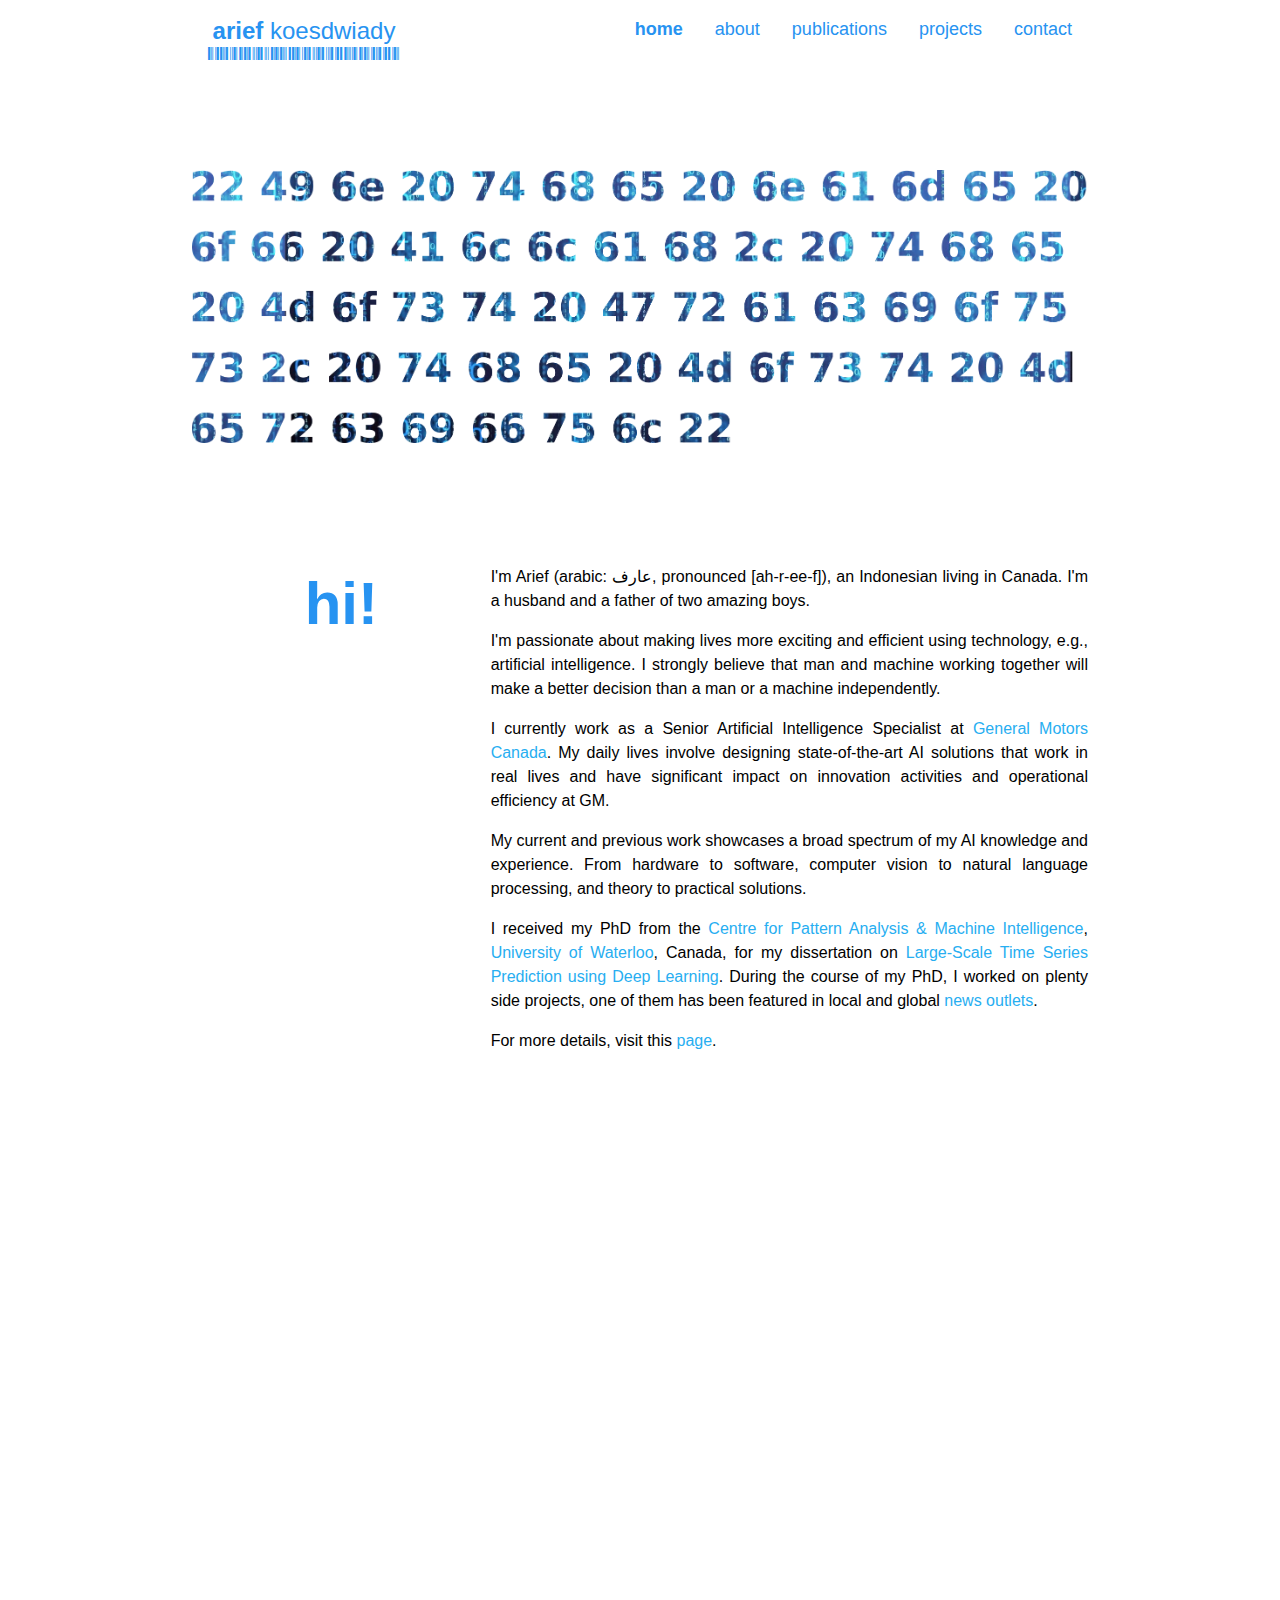
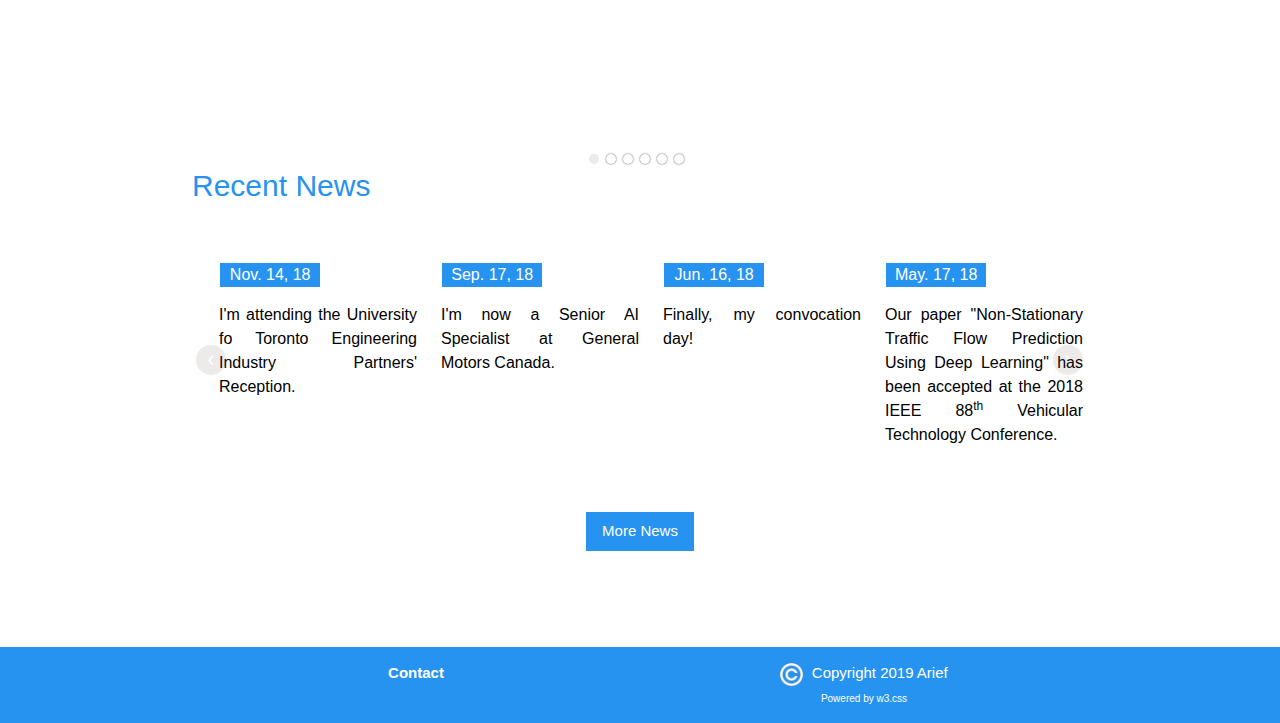
==== commit 424d93e0: "edited contact" ====
--- a/index.html
+++ b/index.html
@@ -11,7 +11,6 @@
       integrity="sha384-50oBUHEmvpQ+1lW4y57PTFmhCaXp0ML5d60M1M7uH2+nqUivzIebhndOJK28anvf" rel="stylesheet">
 <link href="https://fonts.googleapis.com/css?family=Libre+Barcode+39" rel="stylesheet">
 <link href="assets/css/jcarousel.responsive.css" rel="stylesheet">
-<link href="assets/css/hover.css" rel="stylesheet">
 <script type="text/javascript" src="assets/js/jquery.js"></script>
 <script type="text/javascript" src="assets/js/jquery.jcarousel.min.js"></script>
 <script type="text/javascript" src="assets/js/jcarousel.responsive.js"></script>
@@ -26,14 +25,6 @@
 
     #logo {
         font-family: 'Libre Barcode 39', cursive;
-    }
-
-    #more {
-        display: none;
-    }
-
-    .mySlides {
-        display: none
     }
 </style>
 
@@ -73,7 +64,6 @@
     <a class="w3-bar-item w3-button w3-hover-myblue2" href="contact.html">contact</a>
 
     <p class="w3-small" style="text-align: center">
-        <!--<strong style="margin-left:15px">Contact</strong><br><br>-->
         <a href="https://www.linkedin.com/in/ariefbarkahkoesdwiady/"><i class="fab fa-linkedin fa-2x"
                                                                         style="margin-left:30px;margin-right:15px"></i></a>
         <a href="https://www.facebook.com/abekatech"><i class="fab fa-facebook-square fa-2x"
@@ -99,31 +89,16 @@
      title="close side menu">
 </div>
 
-<!--<div class="hero-image">-->
-<!--&lt;!&ndash;<div class="hero-text">&ndash;&gt;-->
-<!--&lt;!&ndash;&lt;!&ndash;<h1 id="banner" style="color: white"><strong>ARIEF KOESDWIADY</strong> </h1>&ndash;&gt;&ndash;&gt;-->
-<!--&lt;!&ndash;<p id="binary">&ndash;&gt;-->
-<!--&lt;!&ndash;<a href="http://www.unit-conversion.info/texttools/hexadecimal/" style="text-decoration: none" target="_blank">&ndash;&gt;-->
 <!--&lt;!&ndash;22 49 6e 20 74 68 65 20 6e 61 6d 65 20 6f 66 20 41 6c 6c 61 <br>&ndash;&gt;-->
 <!--&lt;!&ndash;68 2c 20 74 68 65 20 4d 6f 73 74 20 47 72 61 63 69 6f 75 73<br>&ndash;&gt;-->
 <!--&lt;!&ndash;2c 20 74 68 65 20 4d 6f 73 74 20 4d 65 72 63 69 66 75 6c 22&ndash;&gt;-->
-<!--&lt;!&ndash;</a>&ndash;&gt;-->
-<!--&lt;!&ndash;</p>&ndash;&gt;-->
-<!--&lt;!&ndash;</div>&ndash;&gt;-->
-<!--</div>-->
 
 <div class="w3-main">
-
-    <!--<div class="w3-row">-->
     <div class="w3-row w3-container">
         <div class="w3-image" style="margin-top: 10%; margin-bottom: 10%">
             <img alt="bismillah" class="hero-background" src="./assets/img/bismillah.png" style="padding-top: 60pt">
         </div>
-        <!--<div class="hero-image w3-margin-top">-->
-        <!--</div>-->
-    </div>
-    <!--</div>-->
-
+    </div>
 
     <div class="w3-row w3-justify">
         <div class="w3-container">
@@ -131,7 +106,6 @@
                 <div class="w3-col m4 l4">
                     <h1 class="w3-myblue2" style="font-size: 400%; text-align: center"><strong>hi!</strong></h1>
                 </div>
-
                 <div class="w3-col m8 8">
                     <p style="font-size: 16px">
                         I'm Arief (arabic: عارف, pronounced [ah-r-ee-f]), an Indonesian living in Canada. I'm a husband
@@ -185,139 +159,79 @@
                     </p>
                 </div>
             </div>
-            <!--</div>-->
-            <!--</div>-->
-            <!--&lt;!&ndash;<div class="w3-row w3-justify">&ndash;&gt;-->
-            <!--&lt;!&ndash;<div class="w3-container">&ndash;&gt;-->
-            <!--&lt;!&ndash;<div class="w3-content w3-section" style="max-width:500px; margin-top: 10%; margin-bottom: 10%">&ndash;&gt;-->
-            <!--&lt;!&ndash;<img class="mySlides" src="assets/img/at_gm_edited.jpg" style="height:300px">&ndash;&gt;-->
-            <!--&lt;!&ndash;<img class="mySlides" src="assets/img/arief_edited.jpg" style="height:300px">&ndash;&gt;-->
-            <!--&lt;!&ndash;<img class="mySlides" src="assets/img/arief2.jpg" style="height:300px">&ndash;&gt;-->
-            <!--&lt;!&ndash;</div>&ndash;&gt;-->
-            <!--&lt;!&ndash;</div>&ndash;&gt;-->
-            <!--&lt;!&ndash;</div>&ndash;&gt;-->
-            <!--<div class="w3-container w3-padding-16">-->
             <div class="jcarousel-wrapper" id="heroes">
                 <div class="jcarousel" id="heroes2">
                     <ul>
-                        <li><img src="assets/img/gm.png" style="width: 100%; height:auto;margin-left: auto;margin-right: auto;" alt=""></li>
-                        <li><img src="assets/img/ottawa.png" style="width: 100%; height:auto;margin-left: auto;margin-right: auto;" alt=""></li>
-                        <li><img src="assets/img/guitar.png" style="width: 100%; height:auto;margin-left: auto;margin-right: auto;" alt=""></li>
-                        <li><img src="assets/img/toronto.png" style="width: 100%; height:auto;margin-left: auto;margin-right: auto;" alt=""></li>
-                        <li><img src="assets/img/wcci.png" style="width: 100%; height:auto;margin-left: auto;margin-right: auto;" alt=""></li>
-                        <li><img src="assets/img/snow.png" style="width: 100%; height:auto;margin-left: auto;margin-right: auto;" alt=""></li>
+                        <li><img src="assets/img/gm.png"
+                                 style="width: 100%; height:auto;margin-left: auto;margin-right: auto;" alt=""></li>
+                        <li><img src="assets/img/ottawa.png"
+                                 style="width: 100%; height:auto;margin-left: auto;margin-right: auto;" alt=""></li>
+                        <li><img src="assets/img/guitar.png"
+                                 style="width: 100%; height:auto;margin-left: auto;margin-right: auto;" alt=""></li>
+                        <li><img src="assets/img/toronto.png"
+                                 style="width: 100%; height:auto;margin-left: auto;margin-right: auto;" alt=""></li>
+                        <li><img src="assets/img/wcci.png"
+                                 style="width: 100%; height:auto;margin-left: auto;margin-right: auto;" alt=""></li>
+                        <li><img src="assets/img/snow.png"
+                                 style="width: 100%; height:auto;margin-left: auto;margin-right: auto;" alt=""></li>
                     </ul>
                 </div>
-                <!--<a href="#" class="jcarousel-control-prev">&lsaquo;</a>-->
-                <!--<a href="#" class="jcarousel-control-next">&rsaquo;</a>-->
-
                 <p class="jcarousel-pagination"></p>
             </div>
-
-        </div>
-        <div class="w3-container w3-padding-32">
+        </div>
+        <div class="w3-container">
             <h2 class="my-h2 w3-myblue2">Recent News</h2>
             <div class="jcarousel-wrapper" id="news">
                 <div class="jcarousel">
                     <ul>
                         <li>
-                            <p style="padding-left: 6%"><span class="news-date" style="font-size: 16px">Nov. 14, 18</span></p>
-                            <p class="news-content" style="font-size: 16px">I'm attending the University fo Toronto Engineering Industry Partners' Reception.</p>
-                        <li>
-                            <p style="padding-left: 6%"><span class="news-date" style="font-size: 16px">Sep. 17, 18</span></p>
-                            <p class="news-content" style="font-size: 16px">I'm now a Senior AI Specialist at General Motors Canada.</p>
-                        </li>
-                        <li>
-                            <p style="padding-left: 6%"><span class="news-date" style="font-size: 16px">Jun. 16, 18</span></p>
+                            <p style="padding-left: 6%"><span class="news-date"
+                                                              style="font-size: 16px">Nov. 14, 18</span></p>
+                            <p class="news-content" style="font-size: 16px">I'm attending the University fo Toronto
+                                Engineering Industry Partners' Reception.</p>
+                        <li>
+                            <p style="padding-left: 6%"><span class="news-date"
+                                                              style="font-size: 16px">Sep. 17, 18</span></p>
+                            <p class="news-content" style="font-size: 16px">I'm now a Senior AI Specialist at General
+                                Motors Canada.</p>
+                        </li>
+                        <li>
+                            <p style="padding-left: 6%"><span class="news-date"
+                                                              style="font-size: 16px">Jun. 16, 18</span></p>
                             <p class="news-content" style="font-size: 16px">Finally, my convocation day!</p>
                         </li>
                         <li>
-                            <p style="padding-left: 6%"><span class="news-date" style="font-size: 16px">May. 17, 18</span></p>
-                            <p class="news-content" style="font-size: 16px">Our paper "Non-Stationary Traffic Flow Prediction Using Deep Learning" has been accepted at the 2018 IEEE 88<sup>th</sup> Vehicular Technology Conference.</p>
-                        </li>
-                        <li>
-                            <p style="padding-left: 6%"><span class="news-date" style="font-size: 16px">May. 17, 18</span></p>
-                            <p class="news-content" style="font-size: 16px">Our paper "Predicting Steering Actions for Self-Driving Cars Through Deep Learning" has been accepted at the 2018 IEEE 88<sup>th</sup> Vehicular Technology Conference.</p>
-                        </li>
-                        <li>
-                            <p style="padding-left: 6%"><span class="news-date" style="font-size: 16px">Apr. 09, 18</span></p>
+                            <p style="padding-left: 6%"><span class="news-date"
+                                                              style="font-size: 16px">May. 17, 18</span></p>
+                            <p class="news-content" style="font-size: 16px">Our paper "Non-Stationary Traffic Flow
+                                Prediction Using Deep Learning" has been accepted at the 2018 IEEE 88<sup>th</sup>
+                                Vehicular Technology Conference.</p>
+                        </li>
+                        <li>
+                            <p style="padding-left: 6%"><span class="news-date"
+                                                              style="font-size: 16px">May. 17, 18</span></p>
+                            <p class="news-content" style="font-size: 16px">Our paper "Predicting Steering Actions for
+                                Self-Driving Cars Through Deep Learning" has been accepted at the 2018 IEEE
+                                88<sup>th</sup> Vehicular Technology Conference.</p>
+                        </li>
+                        <li>
+                            <p style="padding-left: 6%"><span class="news-date"
+                                                              style="font-size: 16px">Apr. 09, 18</span></p>
                             <p class="news-content"
                                style="font-size: 16px">I have successfully defended my PhD dissertation.</p>
                         </li>
                     </ul>
                 </div>
-
                 <a href="#" class="jcarousel-control-prev">&lsaquo;</a>
                 <a href="#" class="jcarousel-control-next">&rsaquo;</a>
-
-                <!--<p class="jcarousel-pagination"></p>-->
-            </div>
-
-        </div>
-
-        <!--<div class="w3-container">-->
-        <!--<h1>Responsive Carousel</h1>-->
-
-
-        <!--<p>This example shows how to implement a responsive carousel. Resize the browser window to see the effect.</p>-->
-
-        <!---->
-        <!--</div>-->
-
-        <!--<div class="w3-row w3-center">-->
-        <!--<div class="w3-col s12 l1"  style="padding-left: 1%" >-->
-        <!--<div class="news-date" style="font-size: 16px"> April. 9, 2018-->
-        <!--</div>-->
-        <!--</div>-->
-        <!--<div class="w3-col s12 l11"  style="padding-left: 2%">-->
-        <!--<div class="news-content" style="font-size: 16px; text-align:left"> I have successfully defended my PhD dissertation.</div>-->
-        <!--</div>-->
-        <!--</div>-->
-        <!--<div class="w3-row w3-center">-->
-        <!--<div class="w3-col s12 l1"  style="padding-left: 1%" >-->
-        <!--<div class="news-date" style="font-size: 16px"> Mar. 15, 2018-->
-        <!--</div>-->
-        <!--</div>-->
-        <!--<div class="w3-col s12 l11"  style="padding-left: 2%">-->
-        <!--<div class="news-content" style="font-size: 16px; text-align:left"> Our paper "Methods to Improve Multi-Step Time Series Prediction" has been accepted at the 2018 International Joint Conference on Neural Networks (IJCNN).-->
-        <!--</div>-->
-        <!--</div>-->
-        <!--</div>-->
-        <!--<div class="w3-row w3-center">-->
-        <!--<div class="w3-col s12 l1"  style="padding-left: 1%" >-->
-        <!--<div class="news-date" style="font-size: 16px"> Mar. 1, 2018-->
-        <!--</div>-->
-        <!--</div>-->
-        <!--<div class="w3-col s12 l11"  style="padding-left: 2%">-->
-        <!--<div class="news-content" style="font-size: 16px; text-align:left"> I join General Motors Canada as AI Specialist while finishing my PhD.</div>-->
-        <!--</div>-->
-        <!--</div>-->
-        <!--<div class="w3-row w3-center">-->
-        <!--<div class="w3-col s12 l1"  style="padding-left: 1%" >-->
-        <!--<div class="news-date" style="font-size: 16px"> Feb. 1, 2017-->
-        <!--</div>-->
-        <!--</div>-->
-        <!--<div class="w3-col s12 l11"  style="padding-left: 2%">-->
-        <!--<div class="news-content" style="font-size: 16px; text-align:left"> I have been awarded a Faculty of Engineering Award for my performance in the previous term.</div>-->
-        <!--</div>-->
-        <!--</div>-->
-        <!--<div class="w3-row w3-center">-->
-        <!--<div class="w3-col s12 l1"  style="padding-left: 1%" >-->
-        <!--<div class="news-date" style="font-size: 16px"> Oct. 20, 2016-->
-        <!--</div>-->
-        <!--</div>-->
-        <!--<div class="w3-col s12 l11"  style="padding-left: 2%">-->
-        <!--<div class="news-content" style="font-size: 16px; text-align:left"> I have been awarded a Faculty of Engineering Award for my performance in the previous term.</div>-->
-        <!--</div>-->
-        <!--</div>-->
-
+            </div>
+        </div>
         <div class="w3-center">
             <a class="w3-button w3-hover-border-white w3-theme-whiteonblue" href="news.html">More News</a>
         </div>
     </div>
-
-</div>
-<!--<div class="w3-bottom">-->
+</div>
+
 <div class="w3-container" style="opacity:0">
     <p>This is my transparent footer</p>
 </div>
@@ -350,12 +264,6 @@
         </div>
     </div>
 </div>
-<!--<footer id="myFooter">-->
-<!---->
-<!--</footer>-->
-<!--</div>-->
-
 <script src="assets/js/arief.js"></script>
-
 </body>
 </html>
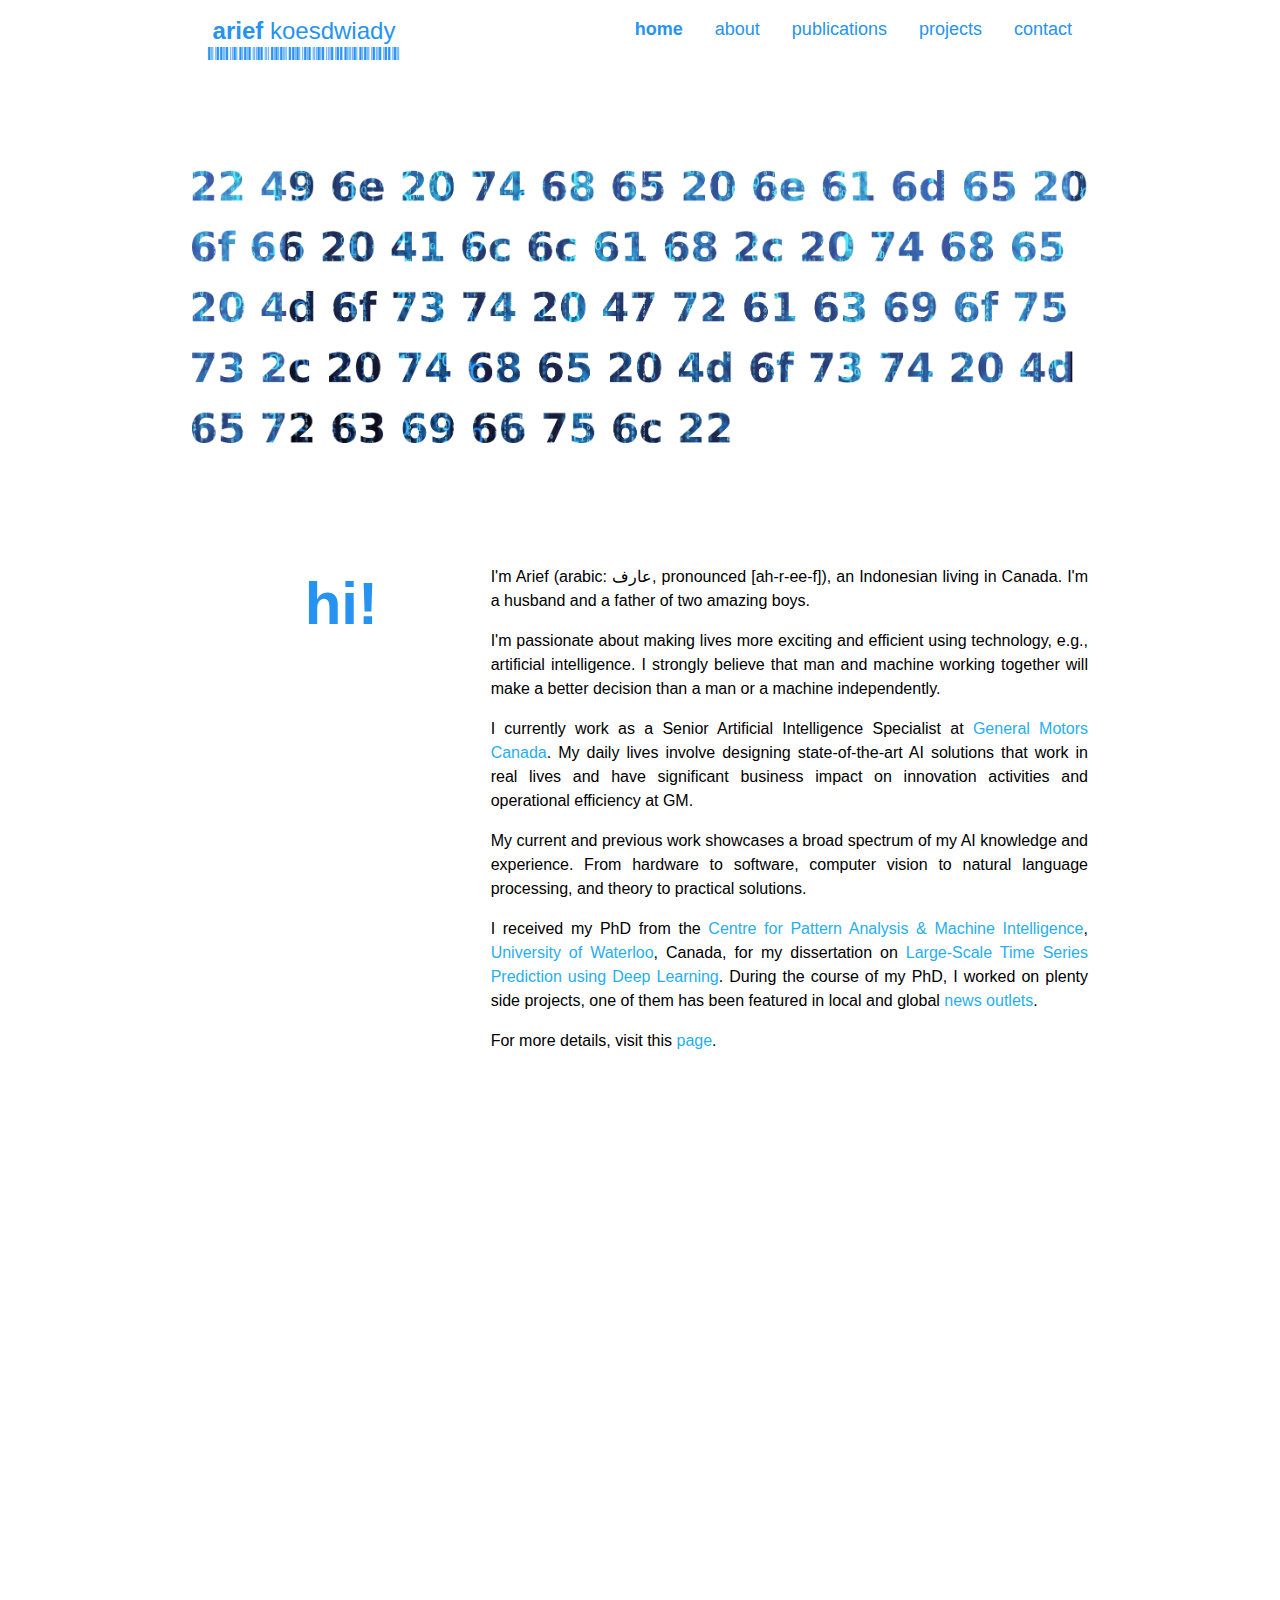
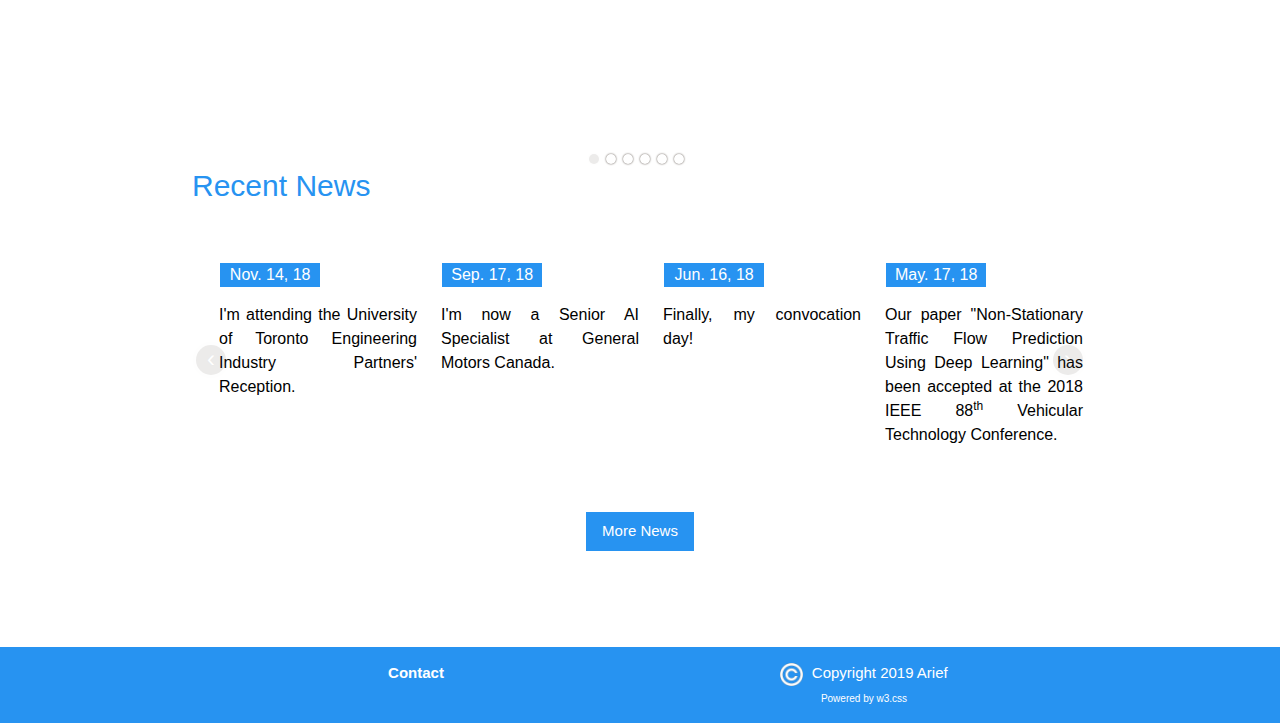
==== commit 604d962e: "modified index" ====
--- a/index.html
+++ b/index.html
@@ -127,7 +127,7 @@
                         Motors
                         Canada</a>.
                         My daily lives involve designing state-of-the-art AI solutions that work in real lives and have
-                        significant impact on innovation activities and operational efficiency at GM.
+                        significant business impact on innovation activities and operational efficiency at GM.
                     </p>
                     <p style="font-size: 16px">
                         My current and previous work showcases a broad spectrum of my AI knowledge and experience. From
@@ -187,7 +187,7 @@
                         <li>
                             <p style="padding-left: 6%"><span class="news-date"
                                                               style="font-size: 16px">Nov. 14, 18</span></p>
-                            <p class="news-content" style="font-size: 16px">I'm attending the University fo Toronto
+                            <p class="news-content" style="font-size: 16px">I'm attending the University of Toronto
                                 Engineering Industry Partners' Reception.</p>
                         <li>
                             <p style="padding-left: 6%"><span class="news-date"
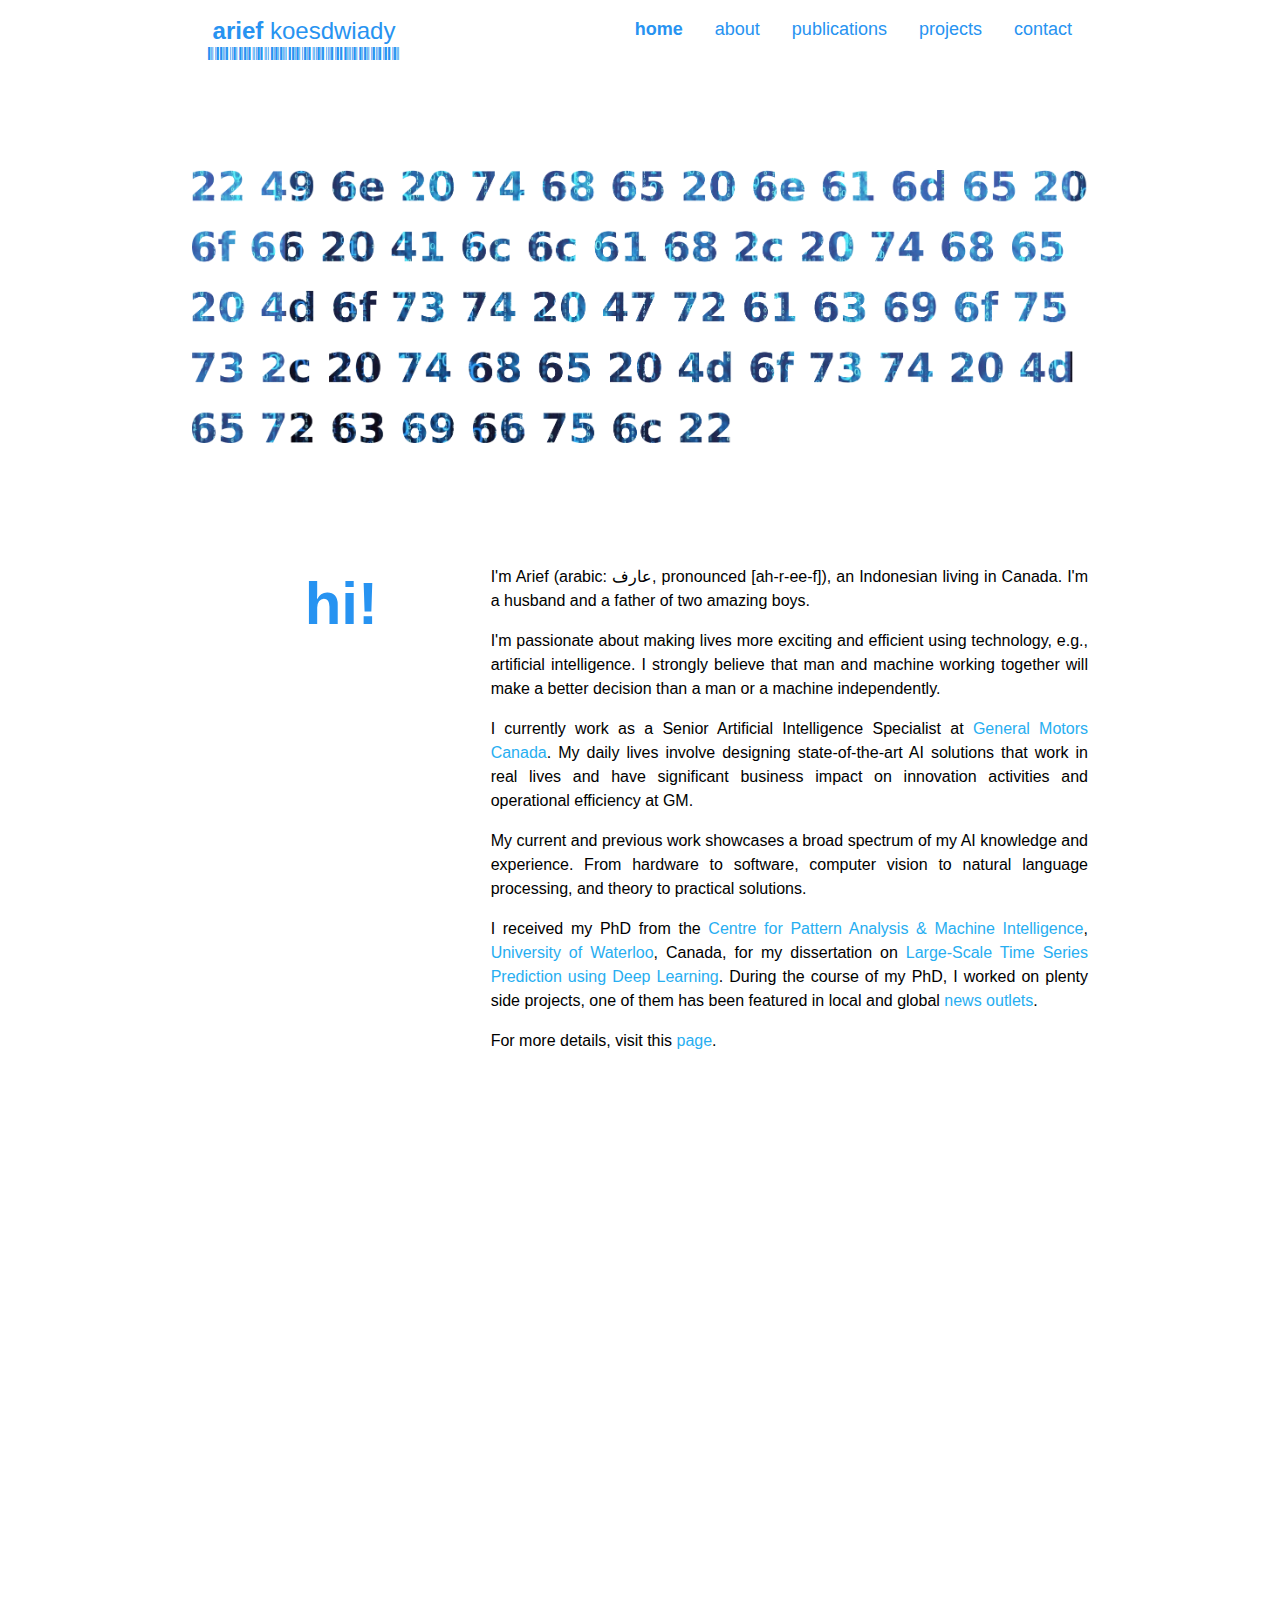
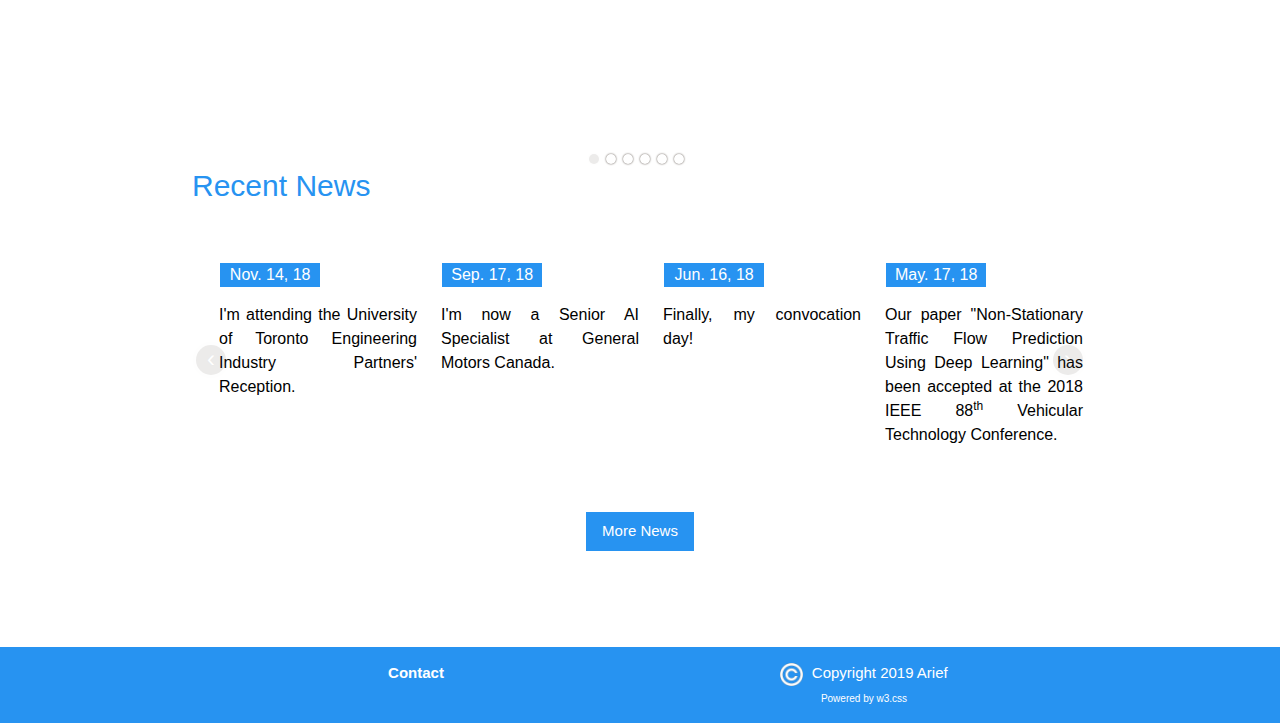
==== commit 71cbac3e: "added https" ====
--- a/index.html
+++ b/index.html
@@ -150,7 +150,7 @@
                         During the course of my PhD, I worked on plenty side projects, one of them has been featured in
                         local
                         and global <a class="w3-myblue3"
-                                      href="http://www.google.com/search?q=arief+koesdwiady+distracted+driving"
+                                      href="https://www.google.com/search?q=arief+koesdwiady+distracted+driving"
                                       style="text-decoration: none" target=”_blank”>news outlets</a>.
                     </p>
                     <p style="font-size: 16px">
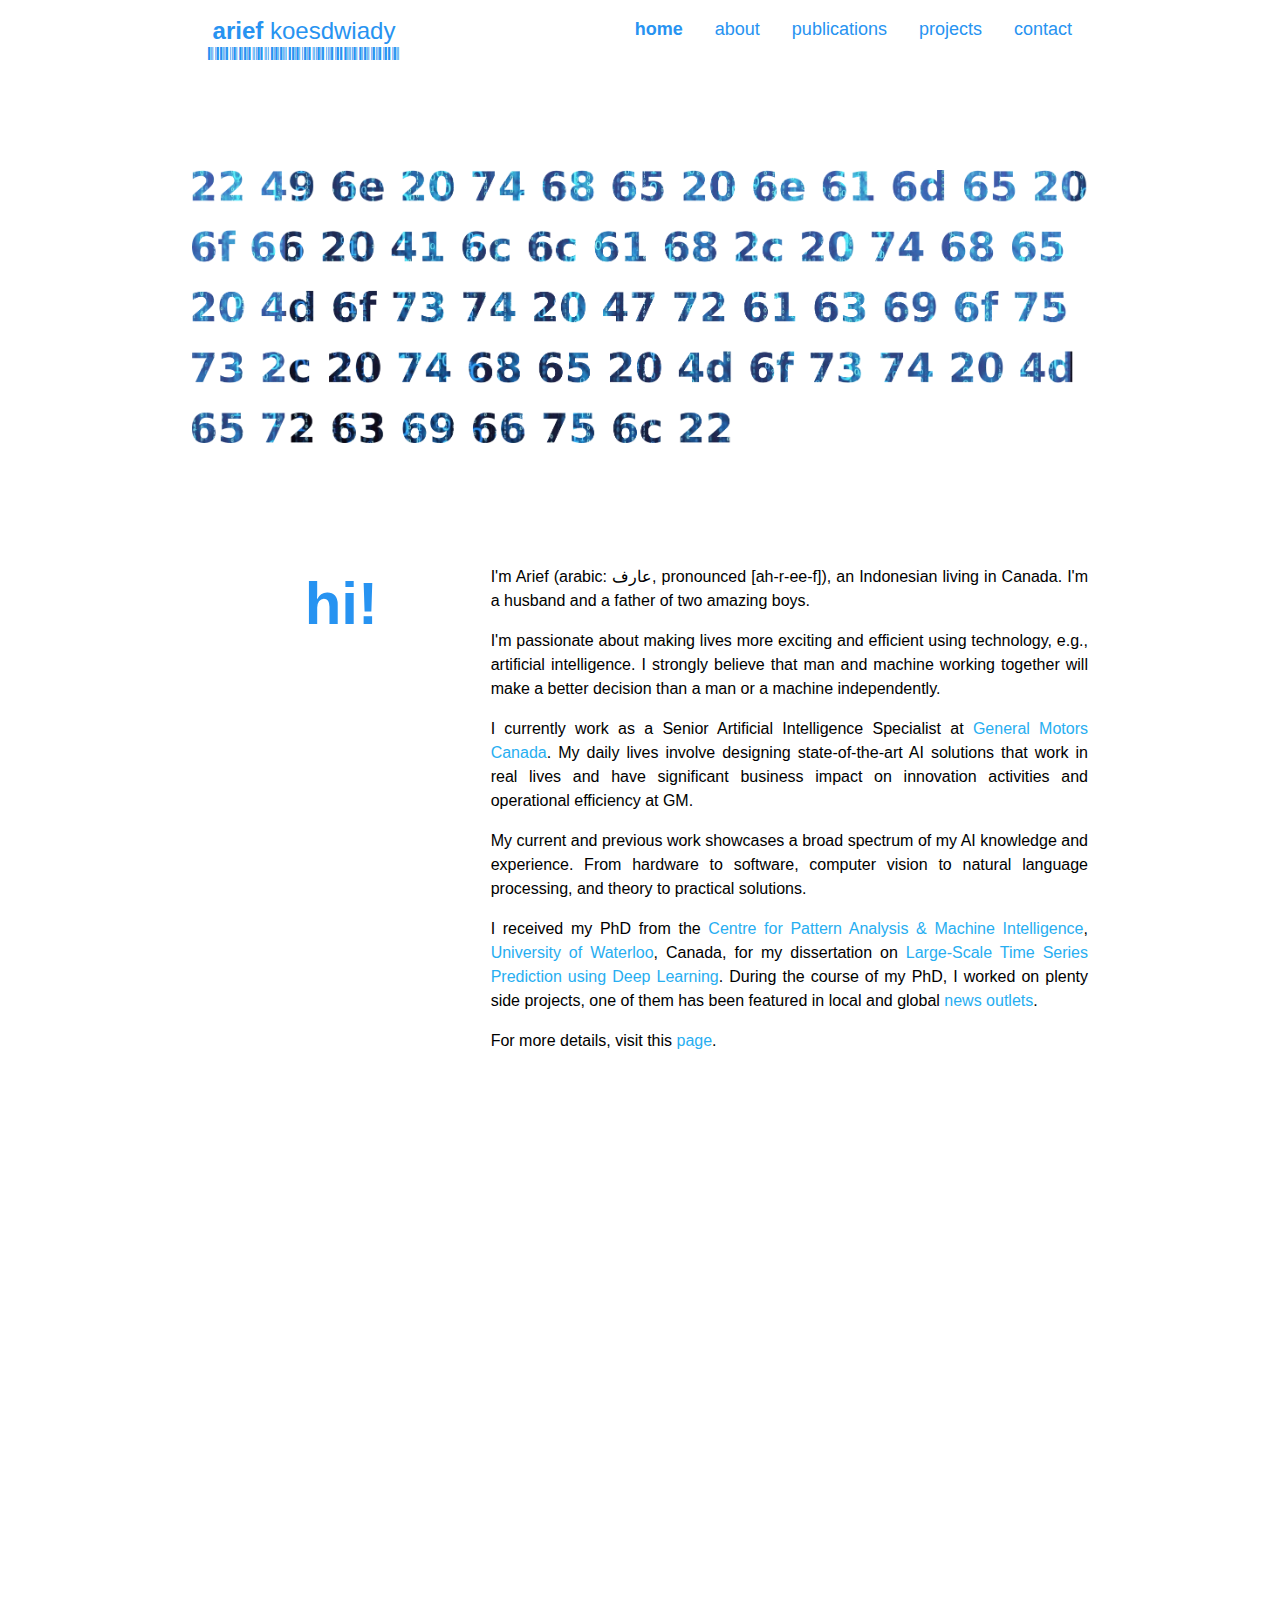
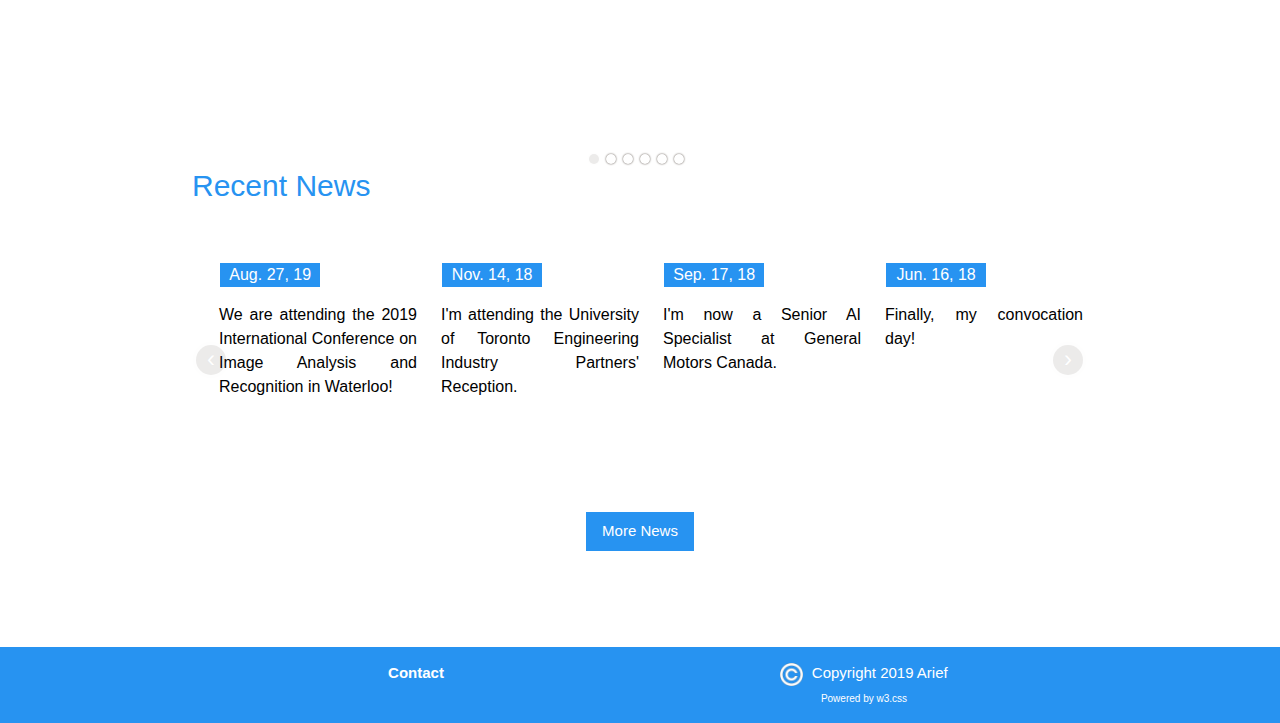
==== commit bc7fb7ee: "added a page" ====
--- a/index.html
+++ b/index.html
@@ -186,15 +186,24 @@
                     <ul>
                         <li>
                             <p style="padding-left: 6%"><span class="news-date"
+                                                              style="font-size: 16px">Aug. 27, 19</span></p>
+                            <p class="news-content" style="font-size: 16px">We are attending the 2019 International
+                                Conference on Image Analysis and Recognition in Waterloo!</p>
+                        </li>
+
+                        <li>
+                            <p style="padding-left: 6%"><span class="news-date"
                                                               style="font-size: 16px">Nov. 14, 18</span></p>
                             <p class="news-content" style="font-size: 16px">I'm attending the University of Toronto
                                 Engineering Industry Partners' Reception.</p>
+                        </li>
                         <li>
                             <p style="padding-left: 6%"><span class="news-date"
                                                               style="font-size: 16px">Sep. 17, 18</span></p>
                             <p class="news-content" style="font-size: 16px">I'm now a Senior AI Specialist at General
                                 Motors Canada.</p>
                         </li>
+
                         <li>
                             <p style="padding-left: 6%"><span class="news-date"
                                                               style="font-size: 16px">Jun. 16, 18</span></p>
